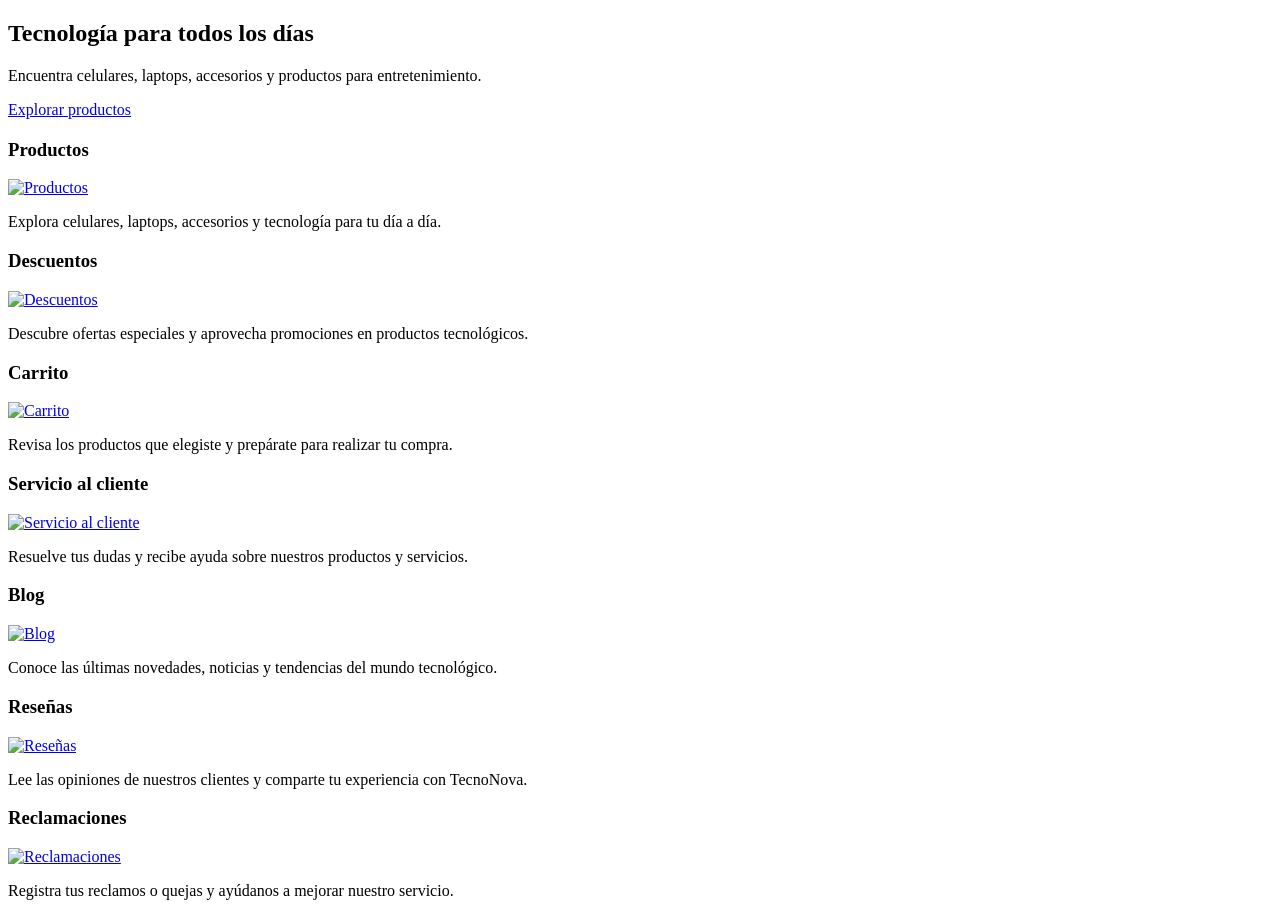
==== index.html @ abda726d "Actualizar proyecto SNARD" ====
<!DOCTYPE html>
<html lang="es-PE">

<head>
    <meta charset="UTF-8">
    <meta name="viewport" content="width=device-width, initial-scale=1.0">
    <meta name="description" content="Encuentra celulares, laptops, accesorios y productos tecnológicos en TecnoNova.">
    <link href="https://cdn.jsdelivr.net/npm/bootstrap@6.0.0-alpha.1/dist/css/bootstrap.min.css" rel="stylesheet">
    <link rel="stylesheet" href="https://cdn.jsdelivr.net/npm/bootstrap-icons@1.13.2/font/bootstrap-icons.min.css">
    <link rel="stylesheet" href="css/styles.css">
    <title>PRINCIPAL</title>
</head>

<body>
    <div id="header"></div>
    <div id="navbar"></div>

    <main>
        <section class="container-fluid grht-hero text-white">
            <div class="container">
                <h1 class="display-4 fw-bold">
                    Tecnología para todos los días
                </h1>

                <p class="fs-5">
                    Encuentra celulares, laptops, accesorios y productos para entretenimiento.
                </p>

                <a href="products.html" class="btn btn-primary">
                    Explorar productos
                </a>
            </div>
        </section>
        <section class="container-fluid">
            <div class="row">
                <div class="col-12">
                    <h2 class="grht-subtitles"></h2>
                    <p class="grht-text"></p>
                </div>
            </div>
        </section>
        <section class="container-fluid">
            <div class="row">
                <div>
                    <h2 class="grht-subtitles"></h2>
                    <p class="grht-text"></p>
                </div>
                <div class="col-12 col-sm-6 col-lg-4">
                    <article class="grht-imageclick">
                        <h3>Productos</h3>
                        <a href="products.html"><img class="img-fluid" src="visual\navegation\products.jpg"
                                alt="Productos"></a>
                        <p>Explora celulares, laptops, accesorios y tecnología para tu día a día.</p>


                    </article>
                </div>
                <div class="col-12 col-sm-6 col-lg-4">
                    <article class="grht-imageclick">
                        <h3>Descuentos</h3>
                        <a href="discounts.html"><img class="img-fluid" src="visual\navegation\discounts.jpg"
                                alt="Descuentos"></a>
                        <p>Descubre ofertas especiales y aprovecha promociones en productos tecnológicos.</p>


                    </article>
                </div>
                <div class="col-12 col-sm-6 col-lg-4">
                    <article class="grht-imageclick">
                        <h3>Carrito</h3>
                        <a href="shopping.html"><img class="img-fluid" src="visual\navegation\shopping.jpg"
                                alt="Carrito"></a>
                        <p>Revisa los productos que elegiste y prepárate para realizar tu compra.</p>


                    </article>
                </div>
                <div class="col-12 col-sm-6 col-lg-4">
                    <article class="grht-imageclick">
                        <h3>Servicio al cliente</h3>
                        <a href="services.html"><img class="img-fluid" src="visual\navegation\services.jpg"
                                alt="Servicio al cliente"></a>
                        <p>Resuelve tus dudas y recibe ayuda sobre nuestros productos y servicios.</p>


                    </article>
                </div>
                <div class="col-12 col-sm-6 col-lg-4">
                    <article class="grht-imageclick">
                        <h3>Blog</h3>
                        <a href="blog.html"><img class="img-fluid" src="visual\navegation\blog.jpg" alt="Blog"></a>
                        <p>Conoce las últimas novedades, noticias y tendencias del mundo tecnológico.</p>


                    </article>
                </div>
                <div class="col-12 col-sm-6 col-lg-4">
                    <article class="grht-imageclick">
                        <h3>Reseñas</h3>
                        <a href="review.html"><img class="img-fluid" src="visual\navegation\review.jpg"
                                alt="Reseñas"></a>
                        <p>Lee las opiniones de nuestros clientes y comparte tu experiencia con TecnoNova.</p>


                    </article>
                </div>
                <div class="col-12 col-sm-6 col-lg-4">
                    <article class="grht-imageclick">
                        <h3>Reclamaciones</h3>
                        <a href="complaints.html"><img class="img-fluid" src="visual\navegation\complaints.jpg"
                                alt="Reclamaciones"></a>
                        <p>Registra tus reclamos o quejas y ayúdanos a mejorar nuestro servicio.</p>


                    </article>
                </div>
            </div>
        </section>

    </main>
    <div id="footer"></div>

    <script type="module"
        src="https://cdn.jsdelivr.net/npm/bootstrap@6.0.0-alpha.1/dist/js/bootstrap.bundle.min.js"></script>
    <script src="js/components.js"></script>
</body>

</html>
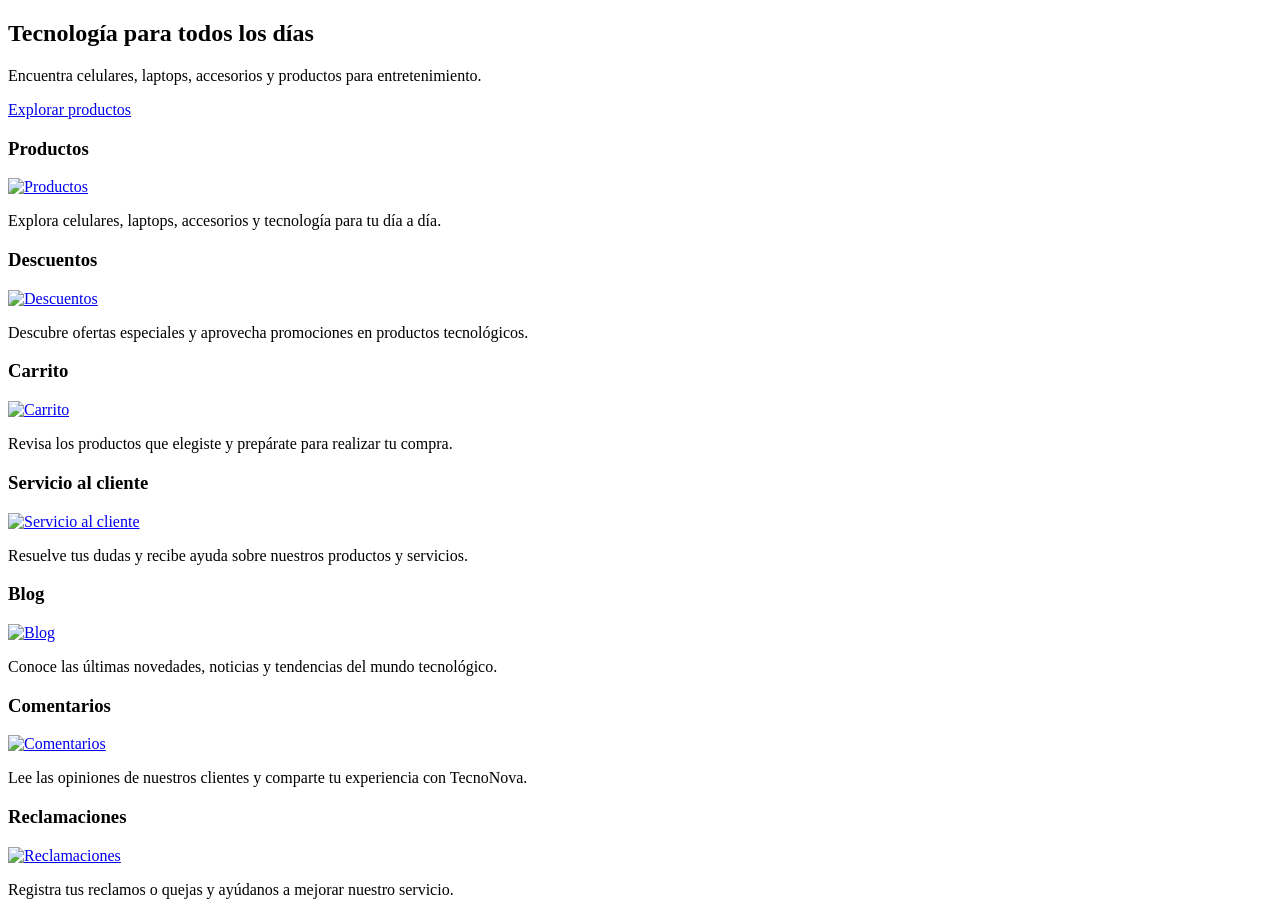
==== commit cfdce304: "Actualización del proyecto" ====
--- a/index.html
+++ b/index.html
@@ -16,36 +16,24 @@
     <div id="navbar"></div>
 
     <main>
-        <section class="container-fluid grht-hero text-white">
-            <div class="container">
-                <h1 class="display-4 fw-bold">
+        <section class="container-fluid">
+            <div class="grht-presentation">
+                <h1>
                     Tecnología para todos los días
                 </h1>
 
-                <p class="fs-5">
+                <p>
                     Encuentra celulares, laptops, accesorios y productos para entretenimiento.
                 </p>
 
-                <a href="products.html" class="btn btn-primary">
+                <a href="products.html">
                     Explorar productos
                 </a>
             </div>
         </section>
         <section class="container-fluid">
             <div class="row">
-                <div class="col-12">
-                    <h2 class="grht-subtitles"></h2>
-                    <p class="grht-text"></p>
-                </div>
-            </div>
-        </section>
-        <section class="container-fluid">
-            <div class="row">
-                <div>
-                    <h2 class="grht-subtitles"></h2>
-                    <p class="grht-text"></p>
-                </div>
-                <div class="col-12 col-sm-6 col-lg-4">
+                <div class="col-3">
                     <article class="grht-imageclick">
                         <h3>Productos</h3>
                         <a href="products.html"><img class="img-fluid" src="visual\navegation\products.jpg"
@@ -55,7 +43,7 @@
 
                     </article>
                 </div>
-                <div class="col-12 col-sm-6 col-lg-4">
+                <div class="col-3">
                     <article class="grht-imageclick">
                         <h3>Descuentos</h3>
                         <a href="discounts.html"><img class="img-fluid" src="visual\navegation\discounts.jpg"
@@ -65,7 +53,7 @@
 
                     </article>
                 </div>
-                <div class="col-12 col-sm-6 col-lg-4">
+                <div class="col-3">
                     <article class="grht-imageclick">
                         <h3>Carrito</h3>
                         <a href="shopping.html"><img class="img-fluid" src="visual\navegation\shopping.jpg"
@@ -75,7 +63,7 @@
 
                     </article>
                 </div>
-                <div class="col-12 col-sm-6 col-lg-4">
+                <div class="col-3">
                     <article class="grht-imageclick">
                         <h3>Servicio al cliente</h3>
                         <a href="services.html"><img class="img-fluid" src="visual\navegation\services.jpg"
@@ -85,7 +73,7 @@
 
                     </article>
                 </div>
-                <div class="col-12 col-sm-6 col-lg-4">
+                <div class="col-3">
                     <article class="grht-imageclick">
                         <h3>Blog</h3>
                         <a href="blog.html"><img class="img-fluid" src="visual\navegation\blog.jpg" alt="Blog"></a>
@@ -94,23 +82,22 @@
 
                     </article>
                 </div>
-                <div class="col-12 col-sm-6 col-lg-4">
+                <div class="col-3">
                     <article class="grht-imageclick">
-                        <h3>Reseñas</h3>
-                        <a href="review.html"><img class="img-fluid" src="visual\navegation\review.jpg"
-                                alt="Reseñas"></a>
+                        <h3>Comentarios</h3>
+                        <a href="comments.html"><img class="img-fluid" src="visual\navegation\review.jpg"
+                                alt="Comentarios"></a>
                         <p>Lee las opiniones de nuestros clientes y comparte tu experiencia con TecnoNova.</p>
 
 
                     </article>
                 </div>
-                <div class="col-12 col-sm-6 col-lg-4">
+                <div class="col-3">
                     <article class="grht-imageclick">
                         <h3>Reclamaciones</h3>
                         <a href="complaints.html"><img class="img-fluid" src="visual\navegation\complaints.jpg"
                                 alt="Reclamaciones"></a>
                         <p>Registra tus reclamos o quejas y ayúdanos a mejorar nuestro servicio.</p>
-
 
                     </article>
                 </div>
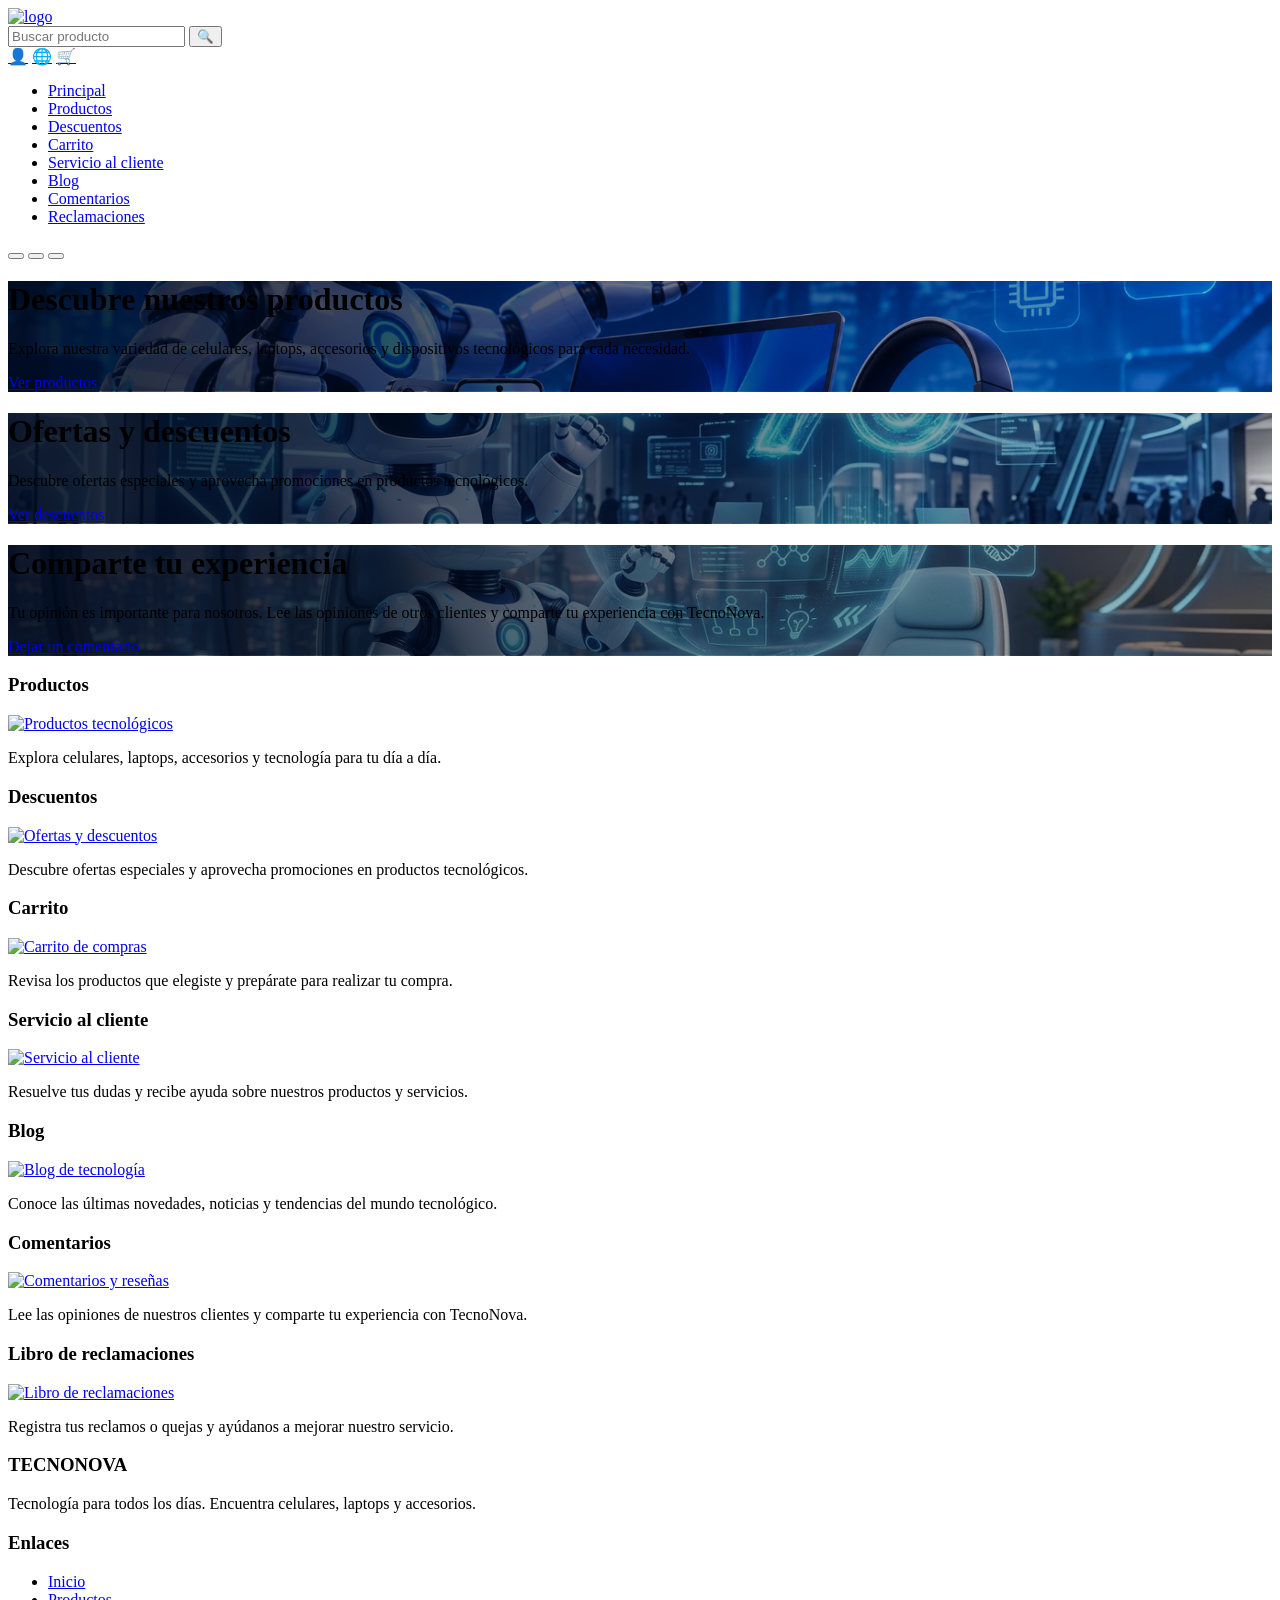
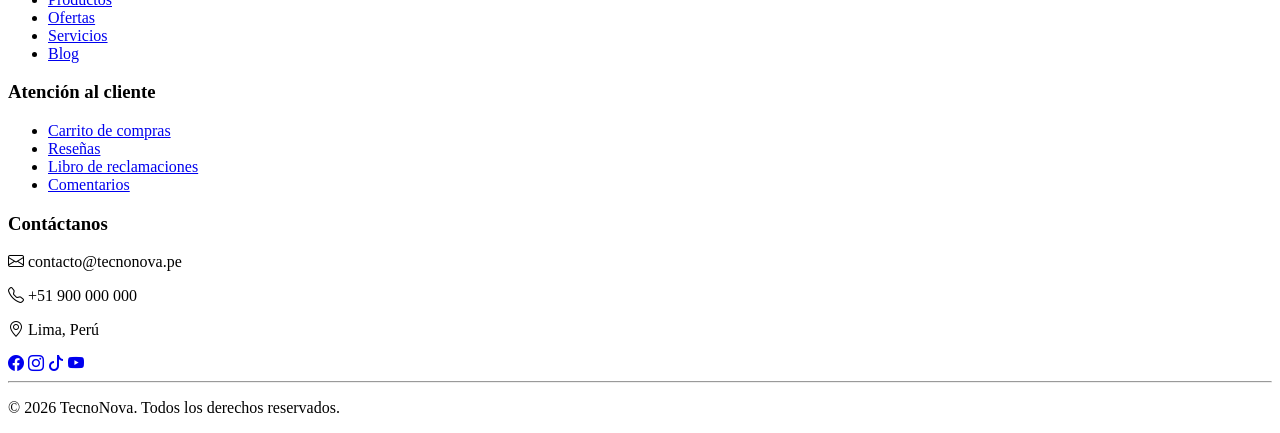
==== commit b0ea60e7: "Actualización del proyecto" ====
--- a/index.html
+++ b/index.html
@@ -4,112 +4,187 @@
 <head>
     <meta charset="UTF-8">
     <meta name="viewport" content="width=device-width, initial-scale=1.0">
-    <meta name="description" content="Encuentra celulares, laptops, accesorios y productos tecnológicos en TecnoNova.">
-    <link href="https://cdn.jsdelivr.net/npm/bootstrap@6.0.0-alpha.1/dist/css/bootstrap.min.css" rel="stylesheet">
+    <title>TecnoNova</title>
+
+    <link rel="stylesheet" href="https://cdn.jsdelivr.net/npm/bootstrap@6.0.0-alpha.1/dist/css/bootstrap.min.css">
     <link rel="stylesheet" href="https://cdn.jsdelivr.net/npm/bootstrap-icons@1.13.2/font/bootstrap-icons.min.css">
     <link rel="stylesheet" href="css/styles.css">
-    <title>PRINCIPAL</title>
 </head>
 
 <body>
+
     <div id="header"></div>
     <div id="navbar"></div>
 
     <main>
-        <section class="container-fluid">
-            <div class="grht-presentation">
-                <h1>
-                    Tecnología para todos los días
-                </h1>
 
-                <p>
-                    Encuentra celulares, laptops, accesorios y productos para entretenimiento.
-                </p>
+        <div id="grhtCarousel" class="carousel slide" data-bs-ride="carousel" data-bs-interval="5000">
 
-                <a href="products.html">
-                    Explorar productos
-                </a>
+            <div class="carousel-indicators">
+                <button type="button" data-bs-target="#grhtCarousel" data-bs-slide-to="0" class="active"
+                    aria-current="true" aria-label="Productos"></button>
+                <button type="button" data-bs-target="#grhtCarousel" data-bs-slide-to="1"
+                    aria-label="Descuentos"></button>
+                <button type="button" data-bs-target="#grhtCarousel" data-bs-slide-to="2"
+                    aria-label="Comentarios"></button>
             </div>
-        </section>
-        <section class="container-fluid">
-            <div class="row">
-                <div class="col-3">
+
+            <div class="carousel-inner">
+
+                <div class="carousel-item active">
+                    <div class="vh-100 d-flex align-items-center bg-dark"
+                        style="background-image: linear-gradient(90deg, rgba(0, 10, 30, 0.9), rgba(0, 10, 30, 0.2)), url('visual/products.jpg'); background-size: cover; background-position: center;">
+
+                        <div class="container-fluid text-white">
+                            <div class="row align-items-center">
+                                <div class="col-12 md:col-7">
+                                    <div class="grht-presentation">
+                                        <h1>Descubre nuestros productos</h1>
+                                        <p class="grht-text">
+                                            Explora nuestra variedad de celulares, laptops, accesorios
+                                            y dispositivos tecnológicos para cada necesidad.
+                                        </p>
+                                        <a href="products.html" class="btn-solid">Ver productos</a>
+                                    </div>
+                                </div>
+                            </div>
+                        </div>
+
+                    </div>
+                </div>
+
+                <div class="carousel-item">
+                    <div class="vh-100 d-flex align-items-center bg-dark"
+                        style="background-image: linear-gradient(90deg, rgba(0, 10, 30, 0.9), rgba(0, 10, 30, 0.2)), url('visual/discounts.jpg'); background-size: cover; background-position: center;">
+
+                        <div class="container-fluid text-white">
+                            <div class="row align-items-center">
+                                <div class="col-12 md:col-7">
+                                    <div class="grht-presentation">
+                                        <h1>Ofertas y descuentos</h1>
+                                        <p class="grht-text">
+                                            Descubre ofertas especiales y aprovecha promociones
+                                            en productos tecnológicos.
+                                        </p>
+                                        <a href="discounts.html" class="btn-solid">Ver descuentos</a>
+                                    </div>
+                                </div>
+                            </div>
+                        </div>
+
+                    </div>
+                </div>
+
+                <div class="carousel-item">
+                    <div class="vh-100 d-flex align-items-center bg-dark"
+                        style="background-image: linear-gradient(90deg, rgba(0, 10, 30, 0.9), rgba(0, 10, 30, 0.2)), url('visual/comments.jpg'); background-size: cover; background-position: center;">
+
+                        <div class="container-fluid text-white">
+                            <div class="row align-items-center">
+                                <div class="col-12 md:col-7">
+                                    <div class="grht-presentation">
+                                        <h1>Comparte tu experiencia</h1>
+                                        <p class="grht-text">
+                                            Tu opinión es importante para nosotros. Lee las opiniones
+                                            de otros clientes y comparte tu experiencia con TecnoNova.
+                                        </p>
+                                        <a href="comments.html" class="btn-solid">Dejar un comentario</a>
+                                    </div>
+                                </div>
+                            </div>
+                        </div>
+
+                    </div>
+                </div>
+
+            </div>
+
+        </div>
+
+        <section class="container-fluid py-5">
+            <div class="row g-4">
+
+                <div class="col-12 sm:col-6 lg:col-3">
                     <article class="grht-imageclick">
                         <h3>Productos</h3>
-                        <a href="products.html"><img class="img-fluid" src="visual\navegation\products.jpg"
-                                alt="Productos"></a>
+                        <a href="products.html">
+                            <img src="visual/navegation/products.jpg" class="img-fluid" alt="Productos tecnológicos">
+                        </a>
                         <p>Explora celulares, laptops, accesorios y tecnología para tu día a día.</p>
-
-
                     </article>
                 </div>
-                <div class="col-3">
+
+                <div class="col-12 sm:col-6 lg:col-3">
                     <article class="grht-imageclick">
                         <h3>Descuentos</h3>
-                        <a href="discounts.html"><img class="img-fluid" src="visual\navegation\discounts.jpg"
-                                alt="Descuentos"></a>
+                        <a href="discounts.html">
+                            <img src="visual/navegation/discounts.jpg" class="img-fluid" alt="Ofertas y descuentos">
+                        </a>
                         <p>Descubre ofertas especiales y aprovecha promociones en productos tecnológicos.</p>
-
-
                     </article>
                 </div>
-                <div class="col-3">
+
+                <div class="col-12 sm:col-6 lg:col-3">
                     <article class="grht-imageclick">
                         <h3>Carrito</h3>
-                        <a href="shopping.html"><img class="img-fluid" src="visual\navegation\shopping.jpg"
-                                alt="Carrito"></a>
+                        <a href="shopping.html">
+                            <img src="visual/navegation/shopping.jpg" class="img-fluid" alt="Carrito de compras">
+                        </a>
                         <p>Revisa los productos que elegiste y prepárate para realizar tu compra.</p>
-
-
                     </article>
                 </div>
-                <div class="col-3">
+
+                <div class="col-12 sm:col-6 lg:col-3">
                     <article class="grht-imageclick">
                         <h3>Servicio al cliente</h3>
-                        <a href="services.html"><img class="img-fluid" src="visual\navegation\services.jpg"
-                                alt="Servicio al cliente"></a>
+                        <a href="services.html">
+                            <img src="visual/navegation/services.jpg" class="img-fluid" alt="Servicio al cliente">
+                        </a>
                         <p>Resuelve tus dudas y recibe ayuda sobre nuestros productos y servicios.</p>
-
-
                     </article>
                 </div>
-                <div class="col-3">
+
+                <div class="col-12 sm:col-6 lg:col-3">
                     <article class="grht-imageclick">
                         <h3>Blog</h3>
-                        <a href="blog.html"><img class="img-fluid" src="visual\navegation\blog.jpg" alt="Blog"></a>
+                        <a href="blog.html">
+                            <img src="visual/navegation/blog.jpg" class="img-fluid" alt="Blog de tecnología">
+                        </a>
                         <p>Conoce las últimas novedades, noticias y tendencias del mundo tecnológico.</p>
-
-
                     </article>
                 </div>
-                <div class="col-3">
+
+                <div class="col-12 sm:col-6 lg:col-3">
                     <article class="grht-imageclick">
                         <h3>Comentarios</h3>
-                        <a href="comments.html"><img class="img-fluid" src="visual\navegation\review.jpg"
-                                alt="Comentarios"></a>
+                        <a href="comments.html">
+                            <img src="visual/navegation/review.jpg" class="img-fluid" alt="Comentarios y reseñas">
+                        </a>
                         <p>Lee las opiniones de nuestros clientes y comparte tu experiencia con TecnoNova.</p>
-
-
                     </article>
                 </div>
-                <div class="col-3">
+
+                <div class="col-12 sm:col-6 lg:col-3">
                     <article class="grht-imageclick">
-                        <h3>Reclamaciones</h3>
-                        <a href="complaints.html"><img class="img-fluid" src="visual\navegation\complaints.jpg"
-                                alt="Reclamaciones"></a>
+                        <h3>Libro de reclamaciones</h3>
+                        <a href="complaints.html">
+                            <img src="visual/navegation/complaints.jpg" class="img-fluid" alt="Libro de reclamaciones">
+                        </a>
                         <p>Registra tus reclamos o quejas y ayúdanos a mejorar nuestro servicio.</p>
-
                     </article>
                 </div>
+
             </div>
         </section>
 
     </main>
+
     <div id="footer"></div>
 
     <script type="module"
         src="https://cdn.jsdelivr.net/npm/bootstrap@6.0.0-alpha.1/dist/js/bootstrap.bundle.min.js"></script>
     <script src="js/components.js"></script>
+
 </body>
 
 </html>
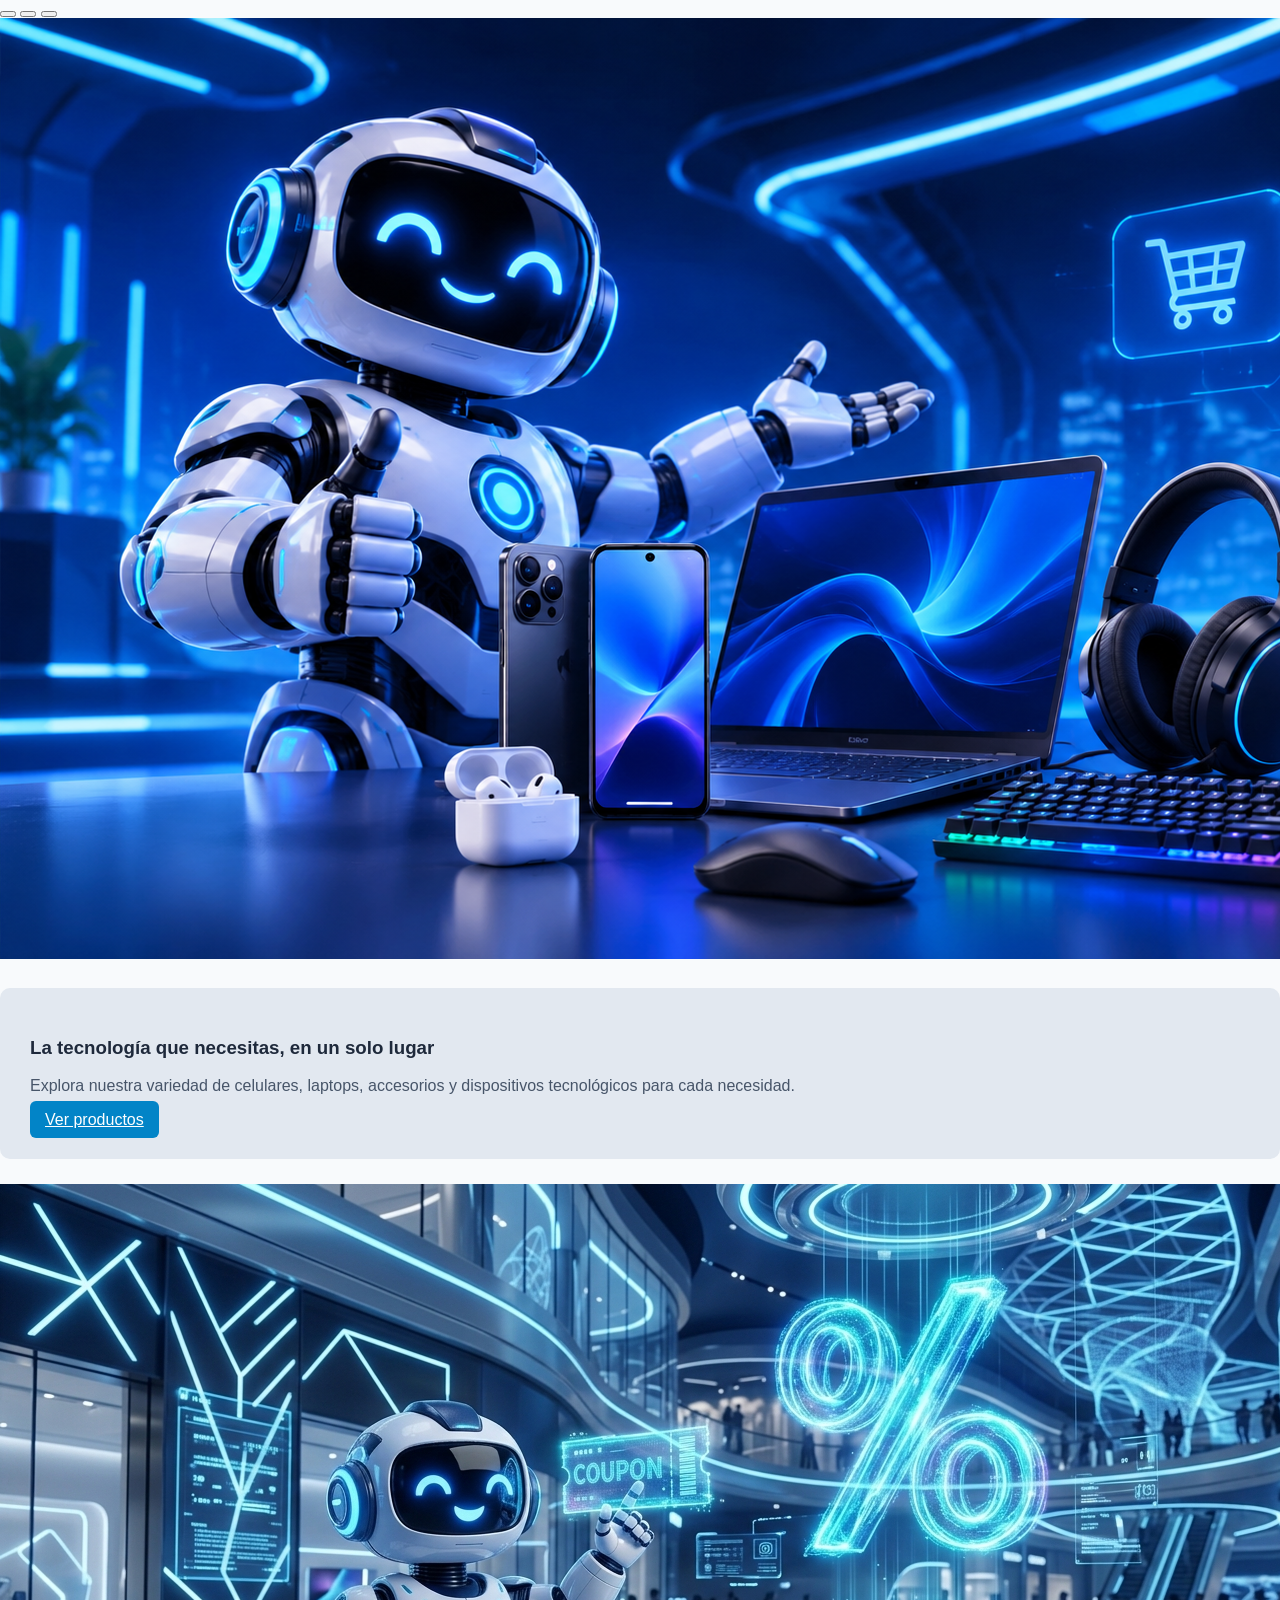
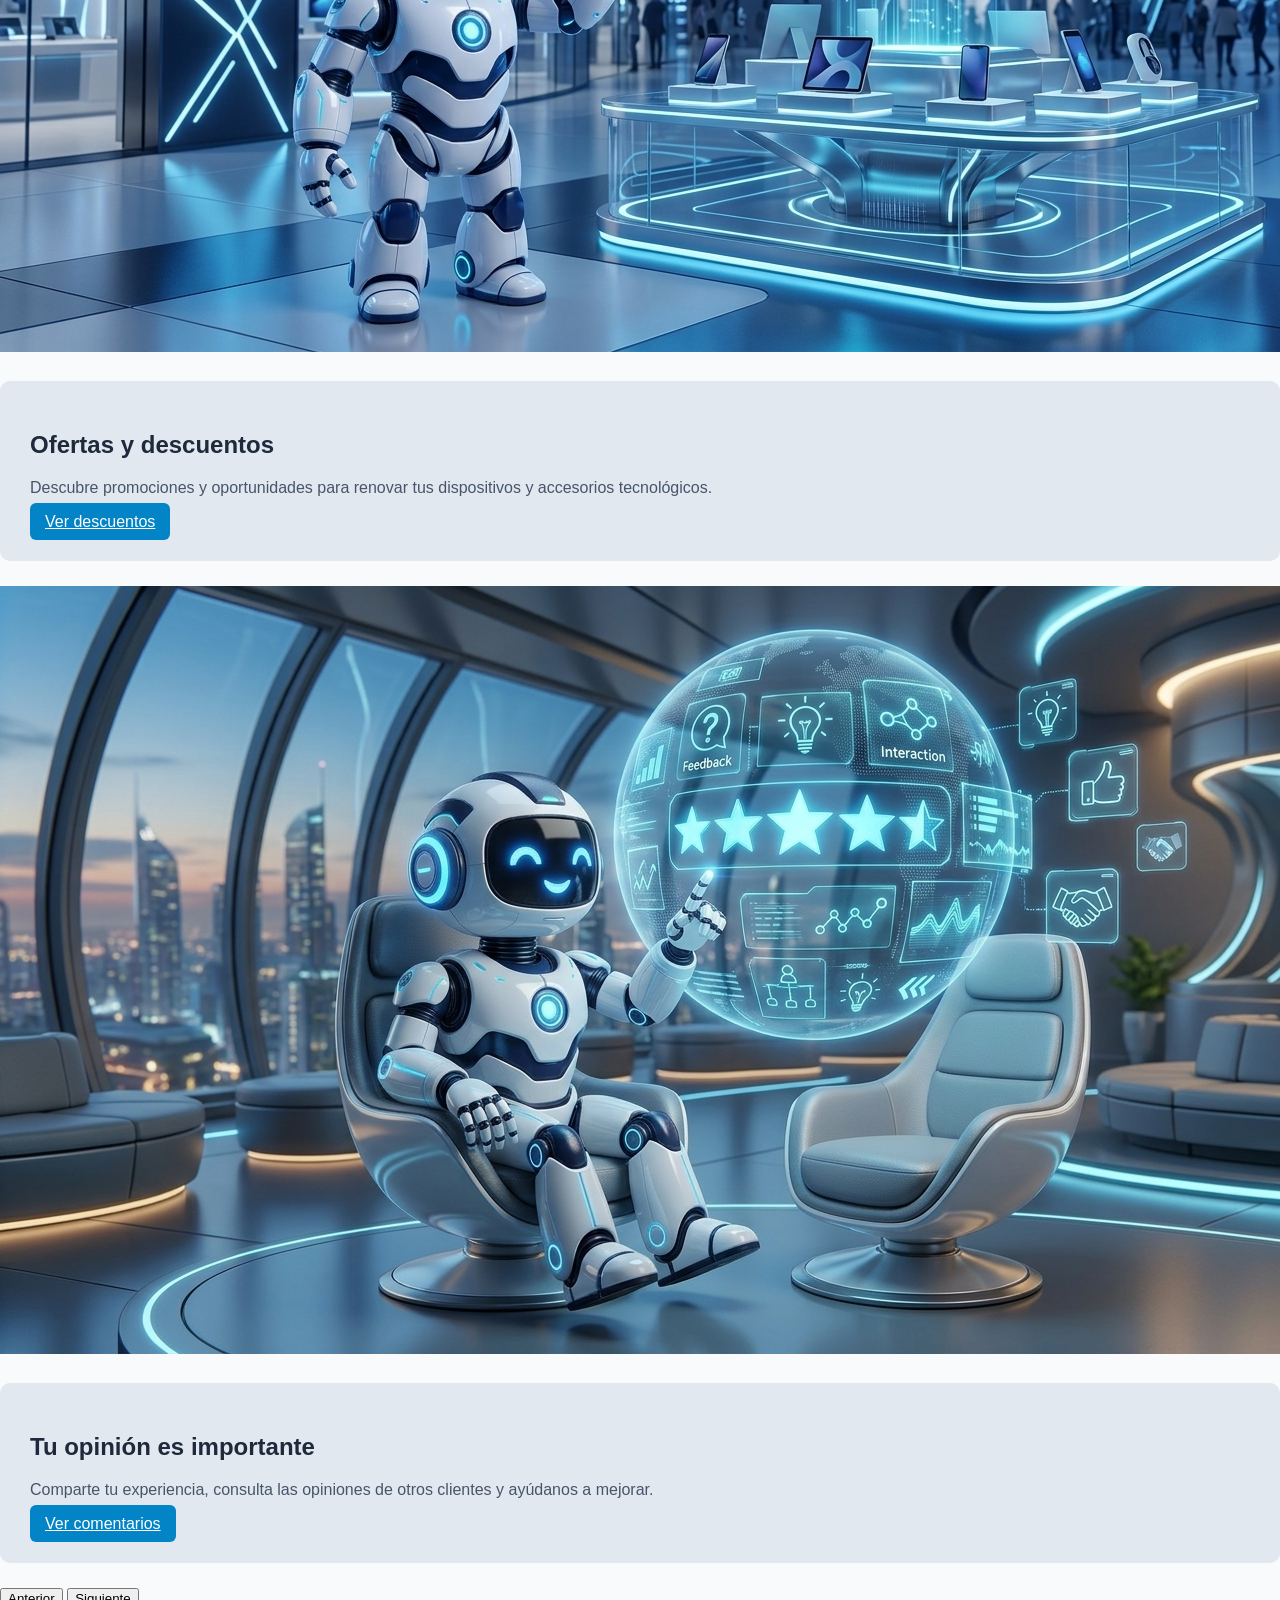
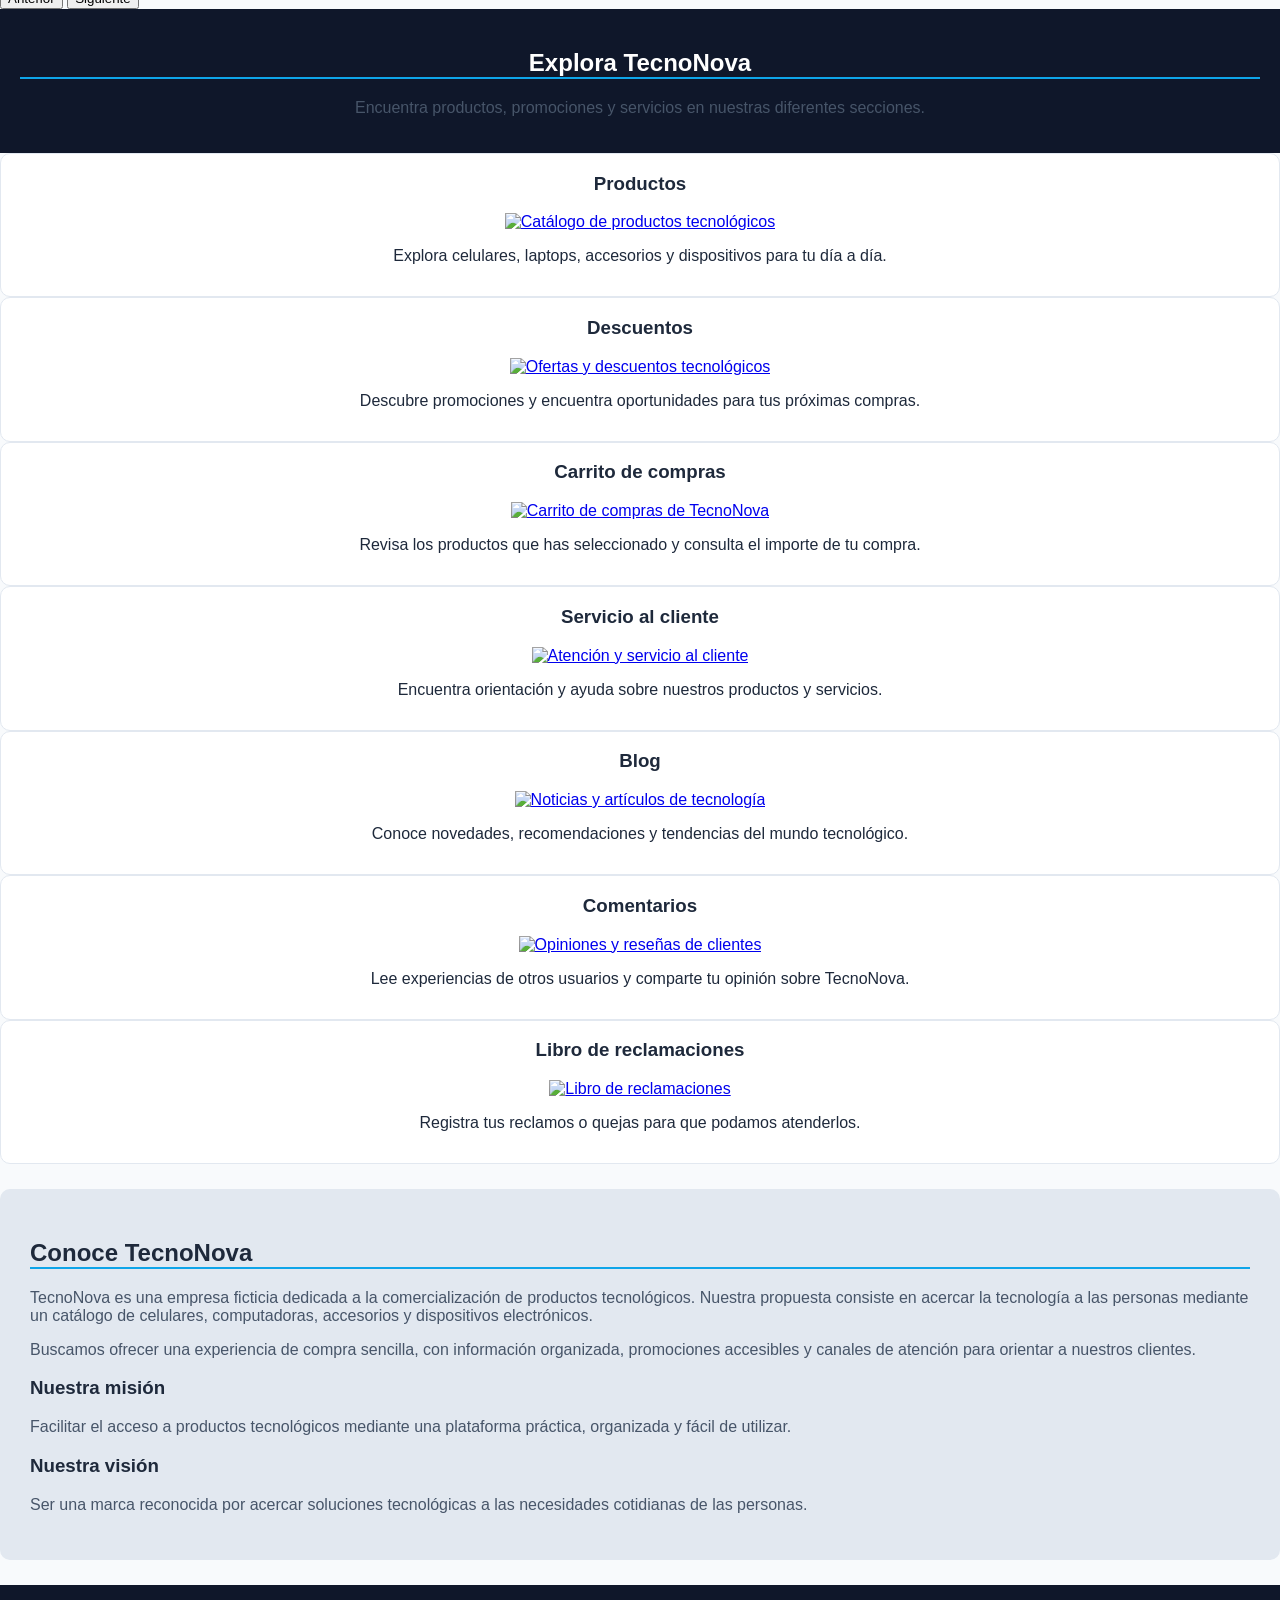
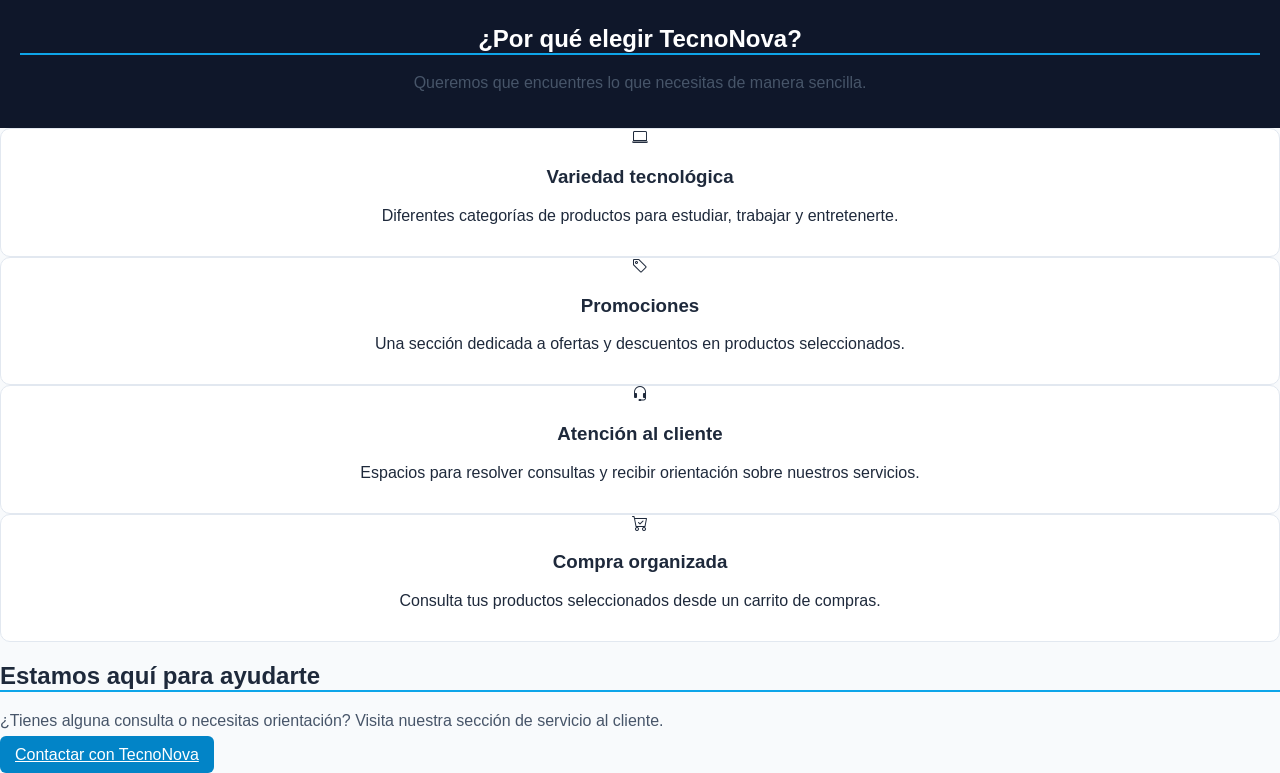
==== commit 6343c01d: "Modificación de archivos" ====
--- a/index.html
+++ b/index.html
@@ -4,7 +4,8 @@
 <head>
     <meta charset="UTF-8">
     <meta name="viewport" content="width=device-width, initial-scale=1.0">
-    <title>TecnoNova</title>
+    <meta name="description" content="TecnoNova: celulares, laptops, accesorios y productos tecnológicos para tu día a día.">
+    <title>TecnoNova | Tecnología para todos los días</title>
 
     <link rel="stylesheet" href="https://cdn.jsdelivr.net/npm/bootstrap@6.0.0-alpha.1/dist/css/bootstrap.min.css">
     <link rel="stylesheet" href="https://cdn.jsdelivr.net/npm/bootstrap-icons@1.13.2/font/bootstrap-icons.min.css">
@@ -18,99 +19,128 @@
 
     <main>
 
-        <div id="grhtCarousel" class="carousel slide" data-bs-ride="carousel" data-bs-interval="5000">
-
-            <div class="carousel-indicators">
-                <button type="button" data-bs-target="#grhtCarousel" data-bs-slide-to="0" class="active"
-                    aria-current="true" aria-label="Productos"></button>
-                <button type="button" data-bs-target="#grhtCarousel" data-bs-slide-to="1"
-                    aria-label="Descuentos"></button>
-                <button type="button" data-bs-target="#grhtCarousel" data-bs-slide-to="2"
-                    aria-label="Comentarios"></button>
-            </div>
-
-            <div class="carousel-inner">
-
-                <div class="carousel-item active">
-                    <div class="vh-100 d-flex align-items-center bg-dark"
-                        style="background-image: linear-gradient(90deg, rgba(0, 10, 30, 0.9), rgba(0, 10, 30, 0.2)), url('visual/products.jpg'); background-size: cover; background-position: center;">
-
-                        <div class="container-fluid text-white">
-                            <div class="row align-items-center">
-                                <div class="col-12 md:col-7">
-                                    <div class="grht-presentation">
-                                        <h1>Descubre nuestros productos</h1>
-                                        <p class="grht-text">
-                                            Explora nuestra variedad de celulares, laptops, accesorios
-                                            y dispositivos tecnológicos para cada necesidad.
-                                        </p>
-                                        <a href="products.html" class="btn-solid">Ver productos</a>
+        <section aria-label="Presentación principal de TecnoNova">
+
+            <div id="grhtCarousel" class="carousel slide" data-bs-ride="carousel" data-bs-interval="5000">
+
+                <div class="carousel-indicators">
+                    <button type="button" data-bs-target="#grhtCarousel" data-bs-slide-to="0" class="active" aria-current="true" aria-label="Productos"></button>
+                    <button type="button" data-bs-target="#grhtCarousel" data-bs-slide-to="1" aria-label="Descuentos"></button>
+                    <button type="button" data-bs-target="#grhtCarousel" data-bs-slide-to="2" aria-label="Comentarios"></button>
+                </div>
+
+                <div class="carousel-inner">
+
+                    <article class="carousel-item active">
+
+                        <div class="vh-100 d-flex align-items-center bg-dark">
+                            <img src="visual/products.jpg" class="img-fluid" alt="Variedad de productos tecnológicos">
+                        </div>
+
+                        <div class="carousel-caption">
+                            <div class="container-fluid text-white">
+                                <div class="row align-items-center">
+                                    <div class="col-12 md:col-7">
+                                        <div class="grht-presentation">
+                                            <h1>La tecnología que necesitas, en un solo lugar</h1>
+                                            <p class="grht-text">
+                                                Explora nuestra variedad de celulares, laptops, accesorios y dispositivos tecnológicos para cada necesidad.
+                                            </p>
+                                            <a href="products.html" class="btn-solid">Ver productos</a>
+                                        </div>
                                     </div>
                                 </div>
                             </div>
                         </div>
 
-                    </div>
-                </div>
-
-                <div class="carousel-item">
-                    <div class="vh-100 d-flex align-items-center bg-dark"
-                        style="background-image: linear-gradient(90deg, rgba(0, 10, 30, 0.9), rgba(0, 10, 30, 0.2)), url('visual/discounts.jpg'); background-size: cover; background-position: center;">
-
-                        <div class="container-fluid text-white">
-                            <div class="row align-items-center">
-                                <div class="col-12 md:col-7">
-                                    <div class="grht-presentation">
-                                        <h1>Ofertas y descuentos</h1>
-                                        <p class="grht-text">
-                                            Descubre ofertas especiales y aprovecha promociones
-                                            en productos tecnológicos.
-                                        </p>
-                                        <a href="discounts.html" class="btn-solid">Ver descuentos</a>
+                    </article>
+
+                    <article class="carousel-item">
+
+                        <div class="vh-100 d-flex align-items-center bg-dark">
+                            <img src="visual/discounts.jpg" class="img-fluid" alt="Productos tecnológicos en promoción">
+                        </div>
+
+                        <div class="carousel-caption">
+                            <div class="container-fluid text-white">
+                                <div class="row align-items-center">
+                                    <div class="col-12 md:col-7">
+                                        <div class="grht-presentation">
+                                            <h2>Ofertas y descuentos</h2>
+                                            <p class="grht-text">
+                                                Descubre promociones y oportunidades para renovar tus dispositivos y accesorios tecnológicos.
+                                            </p>
+                                            <a href="discounts.html" class="btn-solid">Ver descuentos</a>
+                                        </div>
                                     </div>
                                 </div>
                             </div>
                         </div>
 
-                    </div>
-                </div>
-
-                <div class="carousel-item">
-                    <div class="vh-100 d-flex align-items-center bg-dark"
-                        style="background-image: linear-gradient(90deg, rgba(0, 10, 30, 0.9), rgba(0, 10, 30, 0.2)), url('visual/comments.jpg'); background-size: cover; background-position: center;">
-
-                        <div class="container-fluid text-white">
-                            <div class="row align-items-center">
-                                <div class="col-12 md:col-7">
-                                    <div class="grht-presentation">
-                                        <h1>Comparte tu experiencia</h1>
-                                        <p class="grht-text">
-                                            Tu opinión es importante para nosotros. Lee las opiniones
-                                            de otros clientes y comparte tu experiencia con TecnoNova.
-                                        </p>
-                                        <a href="comments.html" class="btn-solid">Dejar un comentario</a>
+                    </article>
+
+                    <article class="carousel-item">
+
+                        <div class="vh-100 d-flex align-items-center bg-dark">
+                            <img src="visual/comments.jpg" class="img-fluid" alt="Opiniones de clientes de TecnoNova">
+                        </div>
+
+                        <div class="carousel-caption">
+                            <div class="container-fluid text-white">
+                                <div class="row align-items-center">
+                                    <div class="col-12 md:col-7">
+                                        <div class="grht-presentation">
+                                            <h2>Tu opinión es importante</h2>
+                                            <p class="grht-text">
+                                                Comparte tu experiencia, consulta las opiniones de otros clientes y ayúdanos a mejorar.
+                                            </p>
+                                            <a href="comments.html" class="btn-solid">Ver comentarios</a>
+                                        </div>
                                     </div>
                                 </div>
                             </div>
                         </div>
 
-                    </div>
-                </div>
+                    </article>
+
+                </div>
+
+                <button class="carousel-control-prev" type="button" data-bs-target="#grhtCarousel" data-bs-slide="prev">
+                    <span class="carousel-control-prev-icon" aria-hidden="true"></span>
+                    <span class="visually-hidden">Anterior</span>
+                </button>
+
+                <button class="carousel-control-next" type="button" data-bs-target="#grhtCarousel" data-bs-slide="next">
+                    <span class="carousel-control-next-icon" aria-hidden="true"></span>
+                    <span class="visually-hidden">Siguiente</span>
+                </button>
 
             </div>
 
-        </div>
-
-        <section class="container-fluid py-5">
+        </section>
+
+        <section class="container-fluid py-5" aria-labelledby="grht-sections-title">
+
+            <header>
+                <h2 id="grht-sections-title" class="grht-subtitles text-center">
+                    Explora TecnoNova
+                </h2>
+                <p class="grht-text text-center">
+                    Encuentra productos, promociones y servicios en nuestras diferentes secciones.
+                </p>
+            </header>
+
             <div class="row g-4">
 
                 <div class="col-12 sm:col-6 lg:col-3">
                     <article class="grht-imageclick">
                         <h3>Productos</h3>
                         <a href="products.html">
-                            <img src="visual/navegation/products.jpg" class="img-fluid" alt="Productos tecnológicos">
-                        </a>
-                        <p>Explora celulares, laptops, accesorios y tecnología para tu día a día.</p>
+                            <img src="visual/navegation/products.jpg" class="img-fluid" alt="Catálogo de productos tecnológicos">
+                        </a>
+                        <p>
+                            Explora celulares, laptops, accesorios y dispositivos para tu día a día.
+                        </p>
                     </article>
                 </div>
 
@@ -118,19 +148,23 @@
                     <article class="grht-imageclick">
                         <h3>Descuentos</h3>
                         <a href="discounts.html">
-                            <img src="visual/navegation/discounts.jpg" class="img-fluid" alt="Ofertas y descuentos">
-                        </a>
-                        <p>Descubre ofertas especiales y aprovecha promociones en productos tecnológicos.</p>
-                    </article>
-                </div>
-
-                <div class="col-12 sm:col-6 lg:col-3">
-                    <article class="grht-imageclick">
-                        <h3>Carrito</h3>
+                            <img src="visual/navegation/discounts.jpg" class="img-fluid" alt="Ofertas y descuentos tecnológicos">
+                        </a>
+                        <p>
+                            Descubre promociones y encuentra oportunidades para tus próximas compras.
+                        </p>
+                    </article>
+                </div>
+
+                <div class="col-12 sm:col-6 lg:col-3">
+                    <article class="grht-imageclick">
+                        <h3>Carrito de compras</h3>
                         <a href="shopping.html">
-                            <img src="visual/navegation/shopping.jpg" class="img-fluid" alt="Carrito de compras">
-                        </a>
-                        <p>Revisa los productos que elegiste y prepárate para realizar tu compra.</p>
+                            <img src="visual/navegation/shopping.jpg" class="img-fluid" alt="Carrito de compras de TecnoNova">
+                        </a>
+                        <p>
+                            Revisa los productos que has seleccionado y consulta el importe de tu compra.
+                        </p>
                     </article>
                 </div>
 
@@ -138,9 +172,11 @@
                     <article class="grht-imageclick">
                         <h3>Servicio al cliente</h3>
                         <a href="services.html">
-                            <img src="visual/navegation/services.jpg" class="img-fluid" alt="Servicio al cliente">
-                        </a>
-                        <p>Resuelve tus dudas y recibe ayuda sobre nuestros productos y servicios.</p>
+                            <img src="visual/navegation/services.jpg" class="img-fluid" alt="Atención y servicio al cliente">
+                        </a>
+                        <p>
+                            Encuentra orientación y ayuda sobre nuestros productos y servicios.
+                        </p>
                     </article>
                 </div>
 
@@ -148,9 +184,11 @@
                     <article class="grht-imageclick">
                         <h3>Blog</h3>
                         <a href="blog.html">
-                            <img src="visual/navegation/blog.jpg" class="img-fluid" alt="Blog de tecnología">
-                        </a>
-                        <p>Conoce las últimas novedades, noticias y tendencias del mundo tecnológico.</p>
+                            <img src="visual/navegation/blog.jpg" class="img-fluid" alt="Noticias y artículos de tecnología">
+                        </a>
+                        <p>
+                            Conoce novedades, recomendaciones y tendencias del mundo tecnológico.
+                        </p>
                     </article>
                 </div>
 
@@ -158,9 +196,11 @@
                     <article class="grht-imageclick">
                         <h3>Comentarios</h3>
                         <a href="comments.html">
-                            <img src="visual/navegation/review.jpg" class="img-fluid" alt="Comentarios y reseñas">
-                        </a>
-                        <p>Lee las opiniones de nuestros clientes y comparte tu experiencia con TecnoNova.</p>
+                            <img src="visual/navegation/review.jpg" class="img-fluid" alt="Opiniones y reseñas de clientes">
+                        </a>
+                        <p>
+                            Lee experiencias de otros usuarios y comparte tu opinión sobre TecnoNova.
+                        </p>
                     </article>
                 </div>
 
@@ -170,19 +210,126 @@
                         <a href="complaints.html">
                             <img src="visual/navegation/complaints.jpg" class="img-fluid" alt="Libro de reclamaciones">
                         </a>
-                        <p>Registra tus reclamos o quejas y ayúdanos a mejorar nuestro servicio.</p>
+                        <p>
+                            Registra tus reclamos o quejas para que podamos atenderlos.
+                        </p>
                     </article>
                 </div>
 
             </div>
+
+        </section>
+
+        <section class="container py-5" aria-labelledby="grht-about-title">
+
+            <div class="grht-presentation">
+
+                <h2 id="grht-about-title" class="grht-subtitles">
+                    Conoce TecnoNova
+                </h2>
+
+                <p class="grht-text">
+                    TecnoNova es una empresa ficticia dedicada a la comercialización de productos tecnológicos. Nuestra propuesta consiste en acercar la tecnología a las personas mediante un catálogo de celulares, computadoras, accesorios y dispositivos electrónicos.
+                </p>
+
+                <p class="grht-text">
+                    Buscamos ofrecer una experiencia de compra sencilla, con información organizada, promociones accesibles y canales de atención para orientar a nuestros clientes.
+                </p>
+
+                <h3>Nuestra misión</h3>
+
+                <p class="grht-text">
+                    Facilitar el acceso a productos tecnológicos mediante una plataforma práctica, organizada y fácil de utilizar.
+                </p>
+
+                <h3>Nuestra visión</h3>
+
+                <p class="grht-text">
+                    Ser una marca reconocida por acercar soluciones tecnológicas a las necesidades cotidianas de las personas.
+                </p>
+
+            </div>
+
+        </section>
+
+        <section class="container-fluid py-5" aria-labelledby="grht-reasons-title">
+
+            <header>
+                <h2 id="grht-reasons-title" class="grht-subtitles text-center">
+                    ¿Por qué elegir TecnoNova?
+                </h2>
+                <p class="grht-text text-center">
+                    Queremos que encuentres lo que necesitas de manera sencilla.
+                </p>
+            </header>
+
+            <div class="row g-4">
+
+                <div class="col-12 sm:col-6 lg:col-3">
+                    <article class="grht-imageclick">
+                        <i class="bi bi-laptop fs-1" aria-hidden="true"></i>
+                        <h3>Variedad tecnológica</h3>
+                        <p>
+                            Diferentes categorías de productos para estudiar, trabajar y entretenerte.
+                        </p>
+                    </article>
+                </div>
+
+                <div class="col-12 sm:col-6 lg:col-3">
+                    <article class="grht-imageclick">
+                        <i class="bi bi-tag fs-1" aria-hidden="true"></i>
+                        <h3>Promociones</h3>
+                        <p>
+                            Una sección dedicada a ofertas y descuentos en productos seleccionados.
+                        </p>
+                    </article>
+                </div>
+
+                <div class="col-12 sm:col-6 lg:col-3">
+                    <article class="grht-imageclick">
+                        <i class="bi bi-headset fs-1" aria-hidden="true"></i>
+                        <h3>Atención al cliente</h3>
+                        <p>
+                            Espacios para resolver consultas y recibir orientación sobre nuestros servicios.
+                        </p>
+                    </article>
+                </div>
+
+                <div class="col-12 sm:col-6 lg:col-3">
+                    <article class="grht-imageclick">
+                        <i class="bi bi-cart-check fs-1" aria-hidden="true"></i>
+                        <h3>Compra organizada</h3>
+                        <p>
+                            Consulta tus productos seleccionados desde un carrito de compras.
+                        </p>
+                    </article>
+                </div>
+
+            </div>
+
+        </section>
+
+        <section class="container py-5 text-center" aria-labelledby="grht-contact-title">
+
+            <h2 id="grht-contact-title" class="grht-subtitles">
+                Estamos aquí para ayudarte
+            </h2>
+
+            <p class="grht-text">
+                ¿Tienes alguna consulta o necesitas orientación? Visita nuestra sección de servicio al cliente.
+            </p>
+
+            <a href="services.html" class="btn-solid">
+                Contactar con TecnoNova
+            </a>
+
         </section>
 
     </main>
 
     <div id="footer"></div>
 
-    <script type="module"
-        src="https://cdn.jsdelivr.net/npm/bootstrap@6.0.0-alpha.1/dist/js/bootstrap.bundle.min.js"></script>
+    <script type="module" src="https://cdn.jsdelivr.net/npm/bootstrap@6.0.0-alpha.1/dist/js/bootstrap.bundle.min.js"></script>
     <script src="js/components.js"></script>
 
 </body>
--- a/css/styles.css
+++ b/css/styles.css
@@ -0,0 +1,161 @@
+
+body {
+    margin: 0;
+    font-family: Arial, sans-serif;
+    color: #1e293b;
+    background-color: #f8fafc;
+}
+
+header, footer {
+    padding: 20px;
+    background-color: #0f172a;
+    color: white;
+}
+
+header {
+    text-align: center;
+}
+
+header img {
+    max-height: 65px;
+}
+
+header input {
+    width: 75%;
+    padding: 9px;
+}
+
+header button, .btn-solid {
+    padding: 10px 15px;
+    border: none;
+    border-radius: 6px;
+    background-color: #0284c7;
+    color: white;
+    cursor: pointer;
+}
+
+header .bi {
+    font-size: 35px;
+}
+
+header a, footer a {
+    margin: 8px;
+    color: white;
+    text-decoration: none;
+}
+
+nav {
+    padding: 15px;
+    background-color: #1e293b;
+    text-align: center;
+}
+
+.grht-navegationmenu {
+    margin: 0;
+    padding: 0;
+    list-style: none;
+}
+
+.grht-txtlist {
+    display: inline-block;
+    margin: 10px;
+}
+
+.grht-txtlist a {
+    color: white;
+    text-decoration: none;
+}
+
+.grht-txtlist a:hover,
+header a:hover,
+footer a:hover {
+    color: #38bdf8;
+}
+
+.grht-presentation {
+    padding: 30px;
+    margin: 25px 0;
+    border-radius: 10px;
+    background-color: #e2e8f0;
+}
+
+.grht-text {
+    color: #475569;
+}
+
+.grht-subtitles {
+    border-bottom: 2px solid #0ea5e9;
+}
+
+.grht-card,
+.grht-imageclick,
+article.card {
+    height: 100%;
+    border: 1px solid #e2e8f0;
+    border-radius: 10px;
+    background-color: white;
+}
+
+.grht-card img,
+.grht-imageclick img,
+article.card img {
+    width: 100%;
+    max-height: 230px;
+}
+
+.grht-imageclick {
+    padding-bottom: 15px;
+    text-align: center;
+}
+
+.grht-imageclick h3,
+.grht-imageclick p {
+    padding: 0 15px;
+}
+
+.grht-complaints,
+.grht-complaints-section,
+.grht-categories {
+    margin: 25px 0;
+}
+
+.grht-complaints form {
+    padding: 20px;
+    border: 1px solid #e2e8f0;
+}
+
+.btn-solid:hover {
+    background-color: #0369a1;
+}
+
+.grht-cart-quantity,
+.grht-cart-remove {
+    margin: 5px;
+    padding: 7px 12px;
+    border: none;
+    cursor: pointer;
+}
+
+.grht-cart-quantity {
+    background-color: #e0f2fe;
+}
+
+.grht-cart-remove {
+    background-color: #fee2e2;
+    color: #b91c1c;
+}
+
+footer {
+    margin-top: 40px;
+}
+
+footer h3 {
+    color: #38bdf8;
+}
+
+.grht-hero {
+    min-height: 600px;
+    background-image: url("../visual/Robot futurista presenta tecnología neón.jpg");
+    background-position: center;
+    background-size: cover;
+}
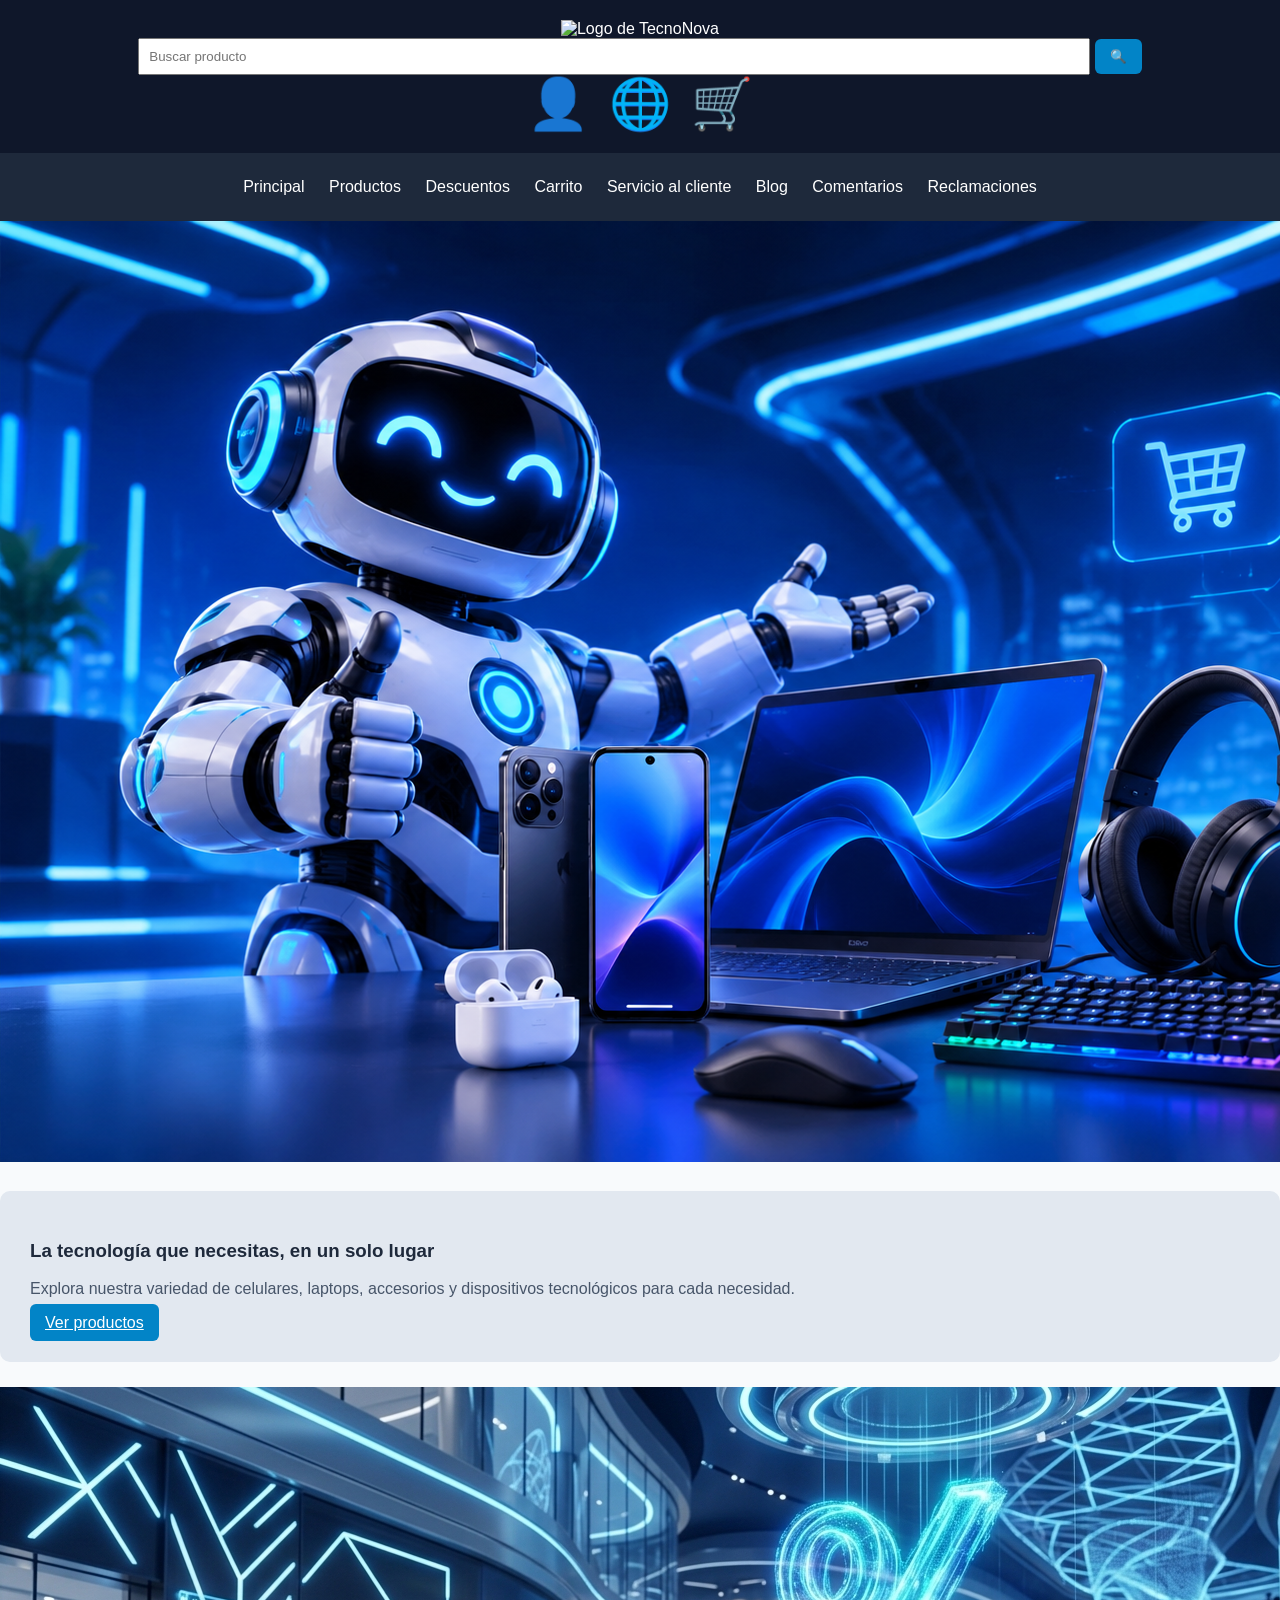
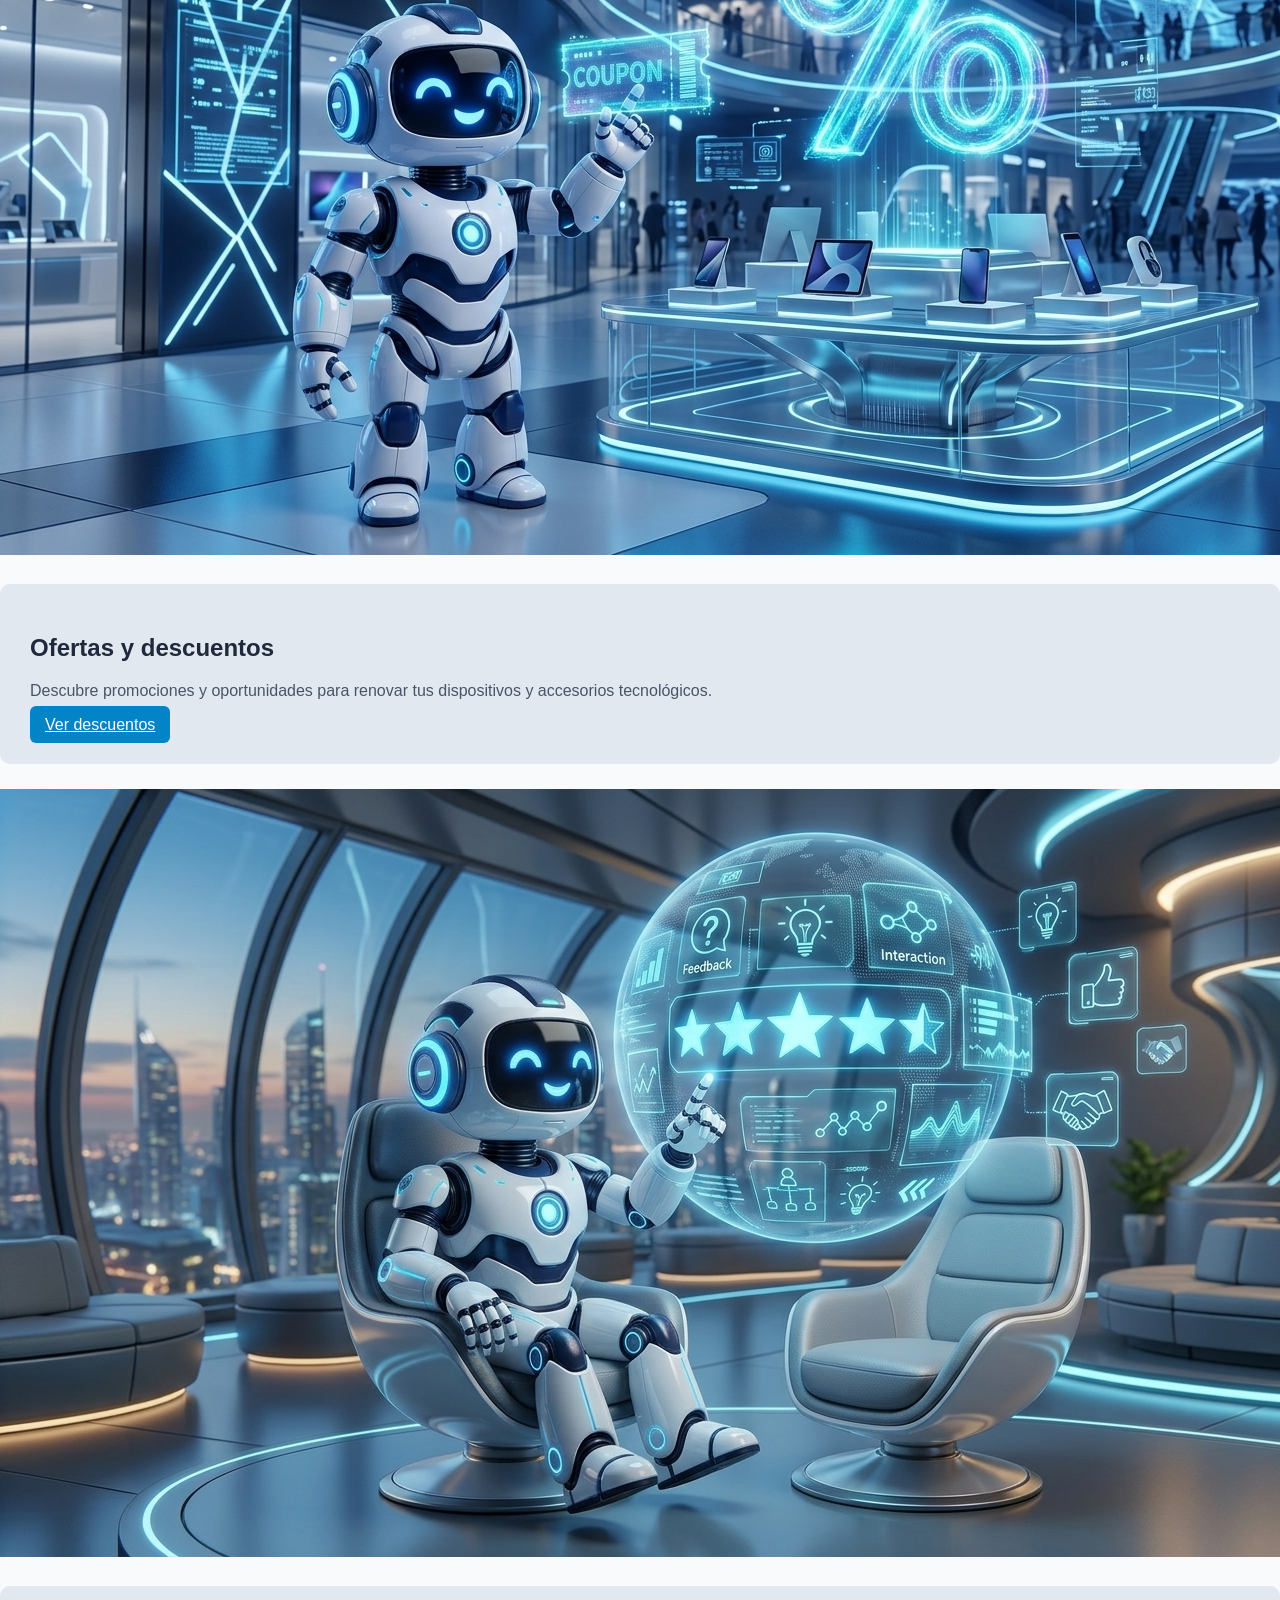
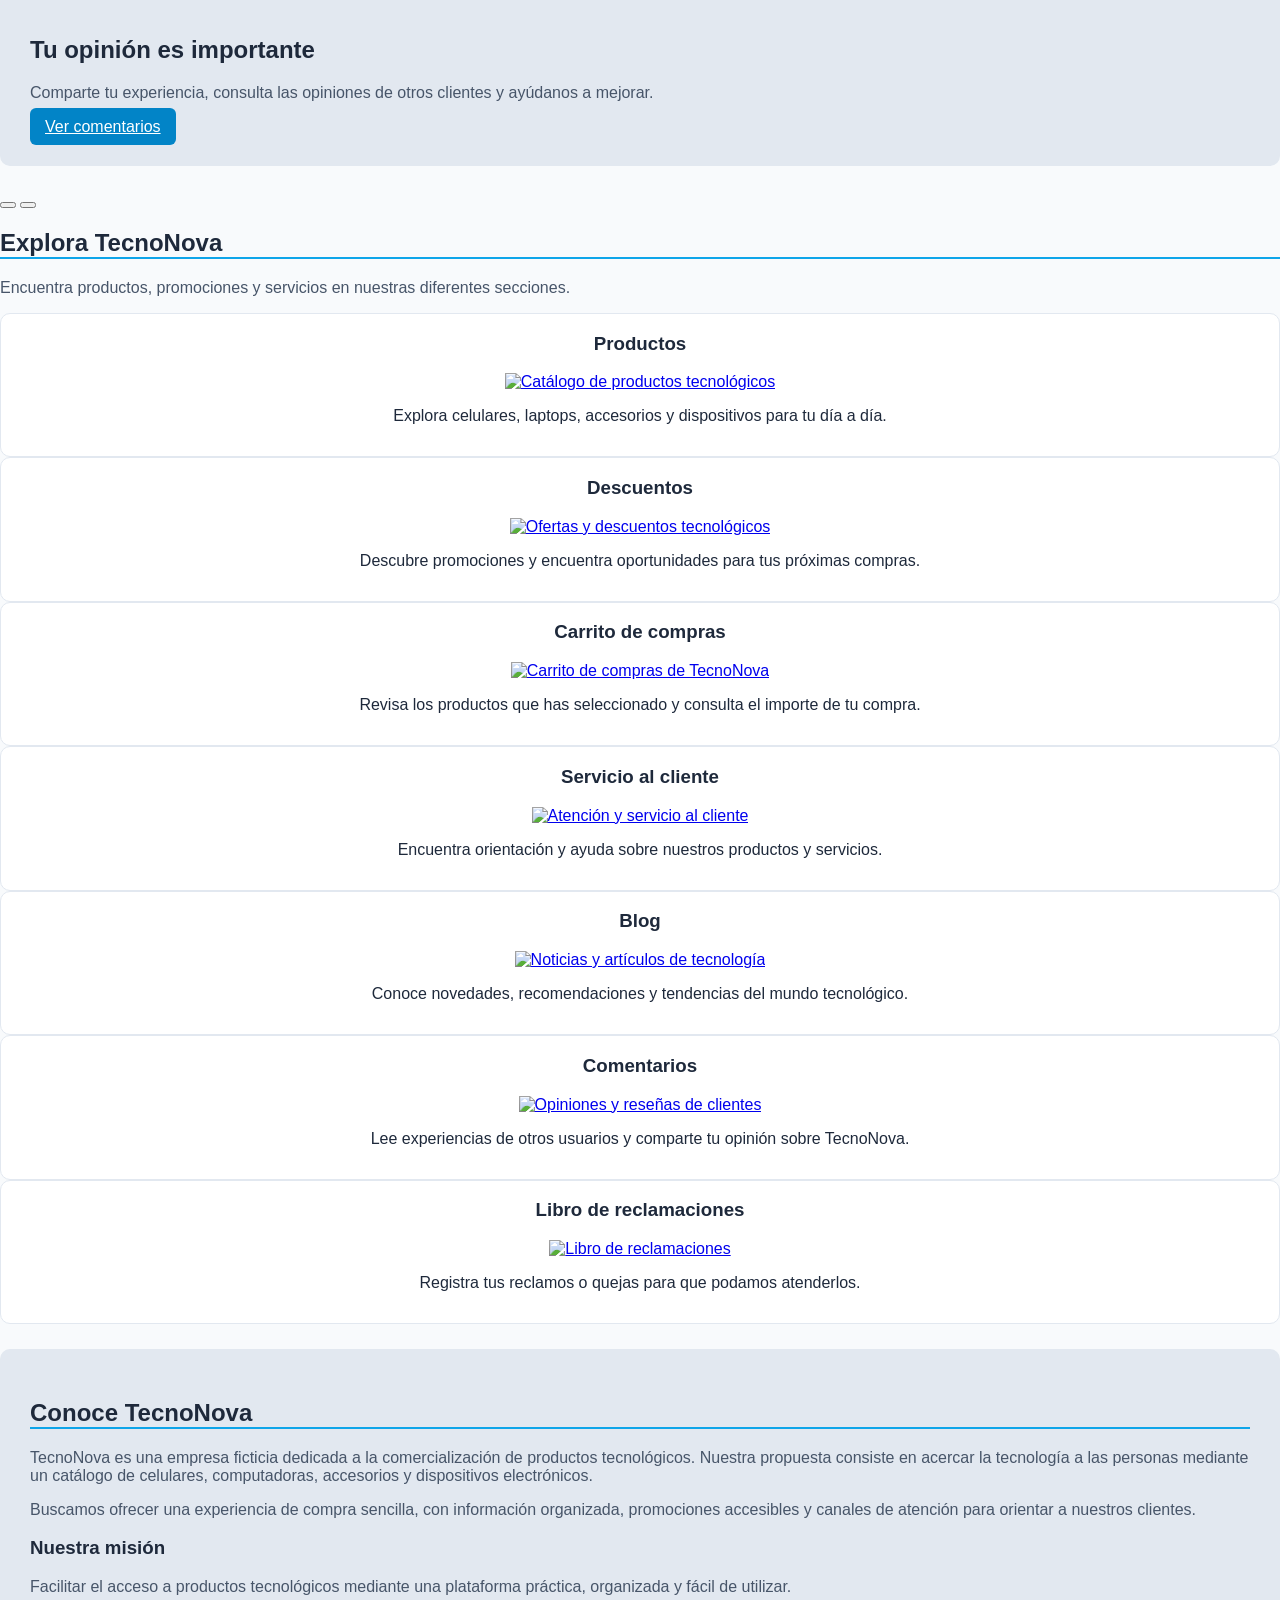
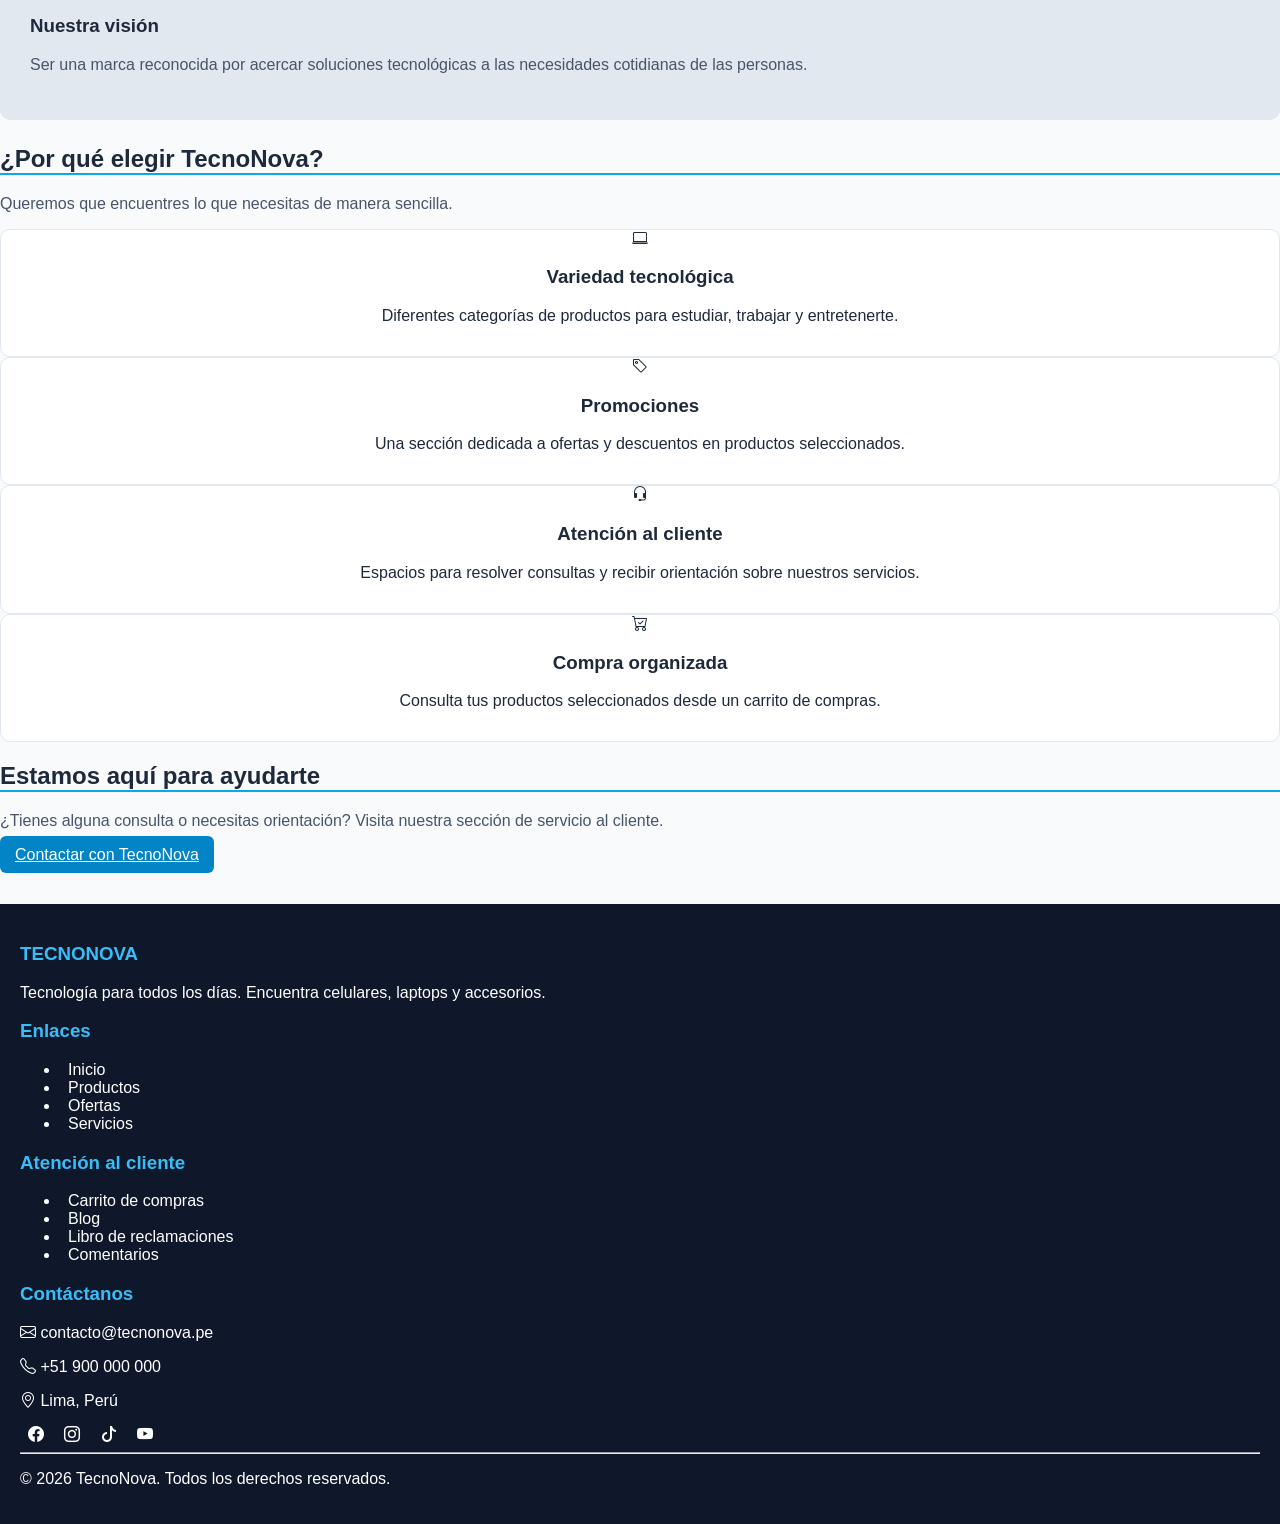
==== commit ccb16828: "Reparar carga de componentes" ====
--- a/index.html
+++ b/index.html
@@ -21,32 +21,26 @@
 
         <section aria-label="Presentación principal de TecnoNova">
 
-            <div id="grhtCarousel" class="carousel slide" data-bs-ride="carousel" data-bs-interval="5000">
-
-                <div class="carousel-indicators">
-                    <button type="button" data-bs-target="#grhtCarousel" data-bs-slide-to="0" class="active" aria-current="true" aria-label="Productos"></button>
-                    <button type="button" data-bs-target="#grhtCarousel" data-bs-slide-to="1" aria-label="Descuentos"></button>
-                    <button type="button" data-bs-target="#grhtCarousel" data-bs-slide-to="2" aria-label="Comentarios"></button>
-                </div>
+            <div id="grhtCarousel" class="carousel carousel-overlay slide" data-bs-autoplay="true" data-bs-interval="5000">
 
                 <div class="carousel-inner">
 
                     <article class="carousel-item active">
 
-                        <div class="vh-100 d-flex align-items-center bg-dark">
-                            <img src="visual/products.jpg" class="img-fluid" alt="Variedad de productos tecnológicos">
-                        </div>
-
-                        <div class="carousel-caption">
-                            <div class="container-fluid text-white">
-                                <div class="row align-items-center">
-                                    <div class="col-12 md:col-7">
-                                        <div class="grht-presentation">
-                                            <h1>La tecnología que necesitas, en un solo lugar</h1>
-                                            <p class="grht-text">
-                                                Explora nuestra variedad de celulares, laptops, accesorios y dispositivos tecnológicos para cada necesidad.
-                                            </p>
-                                            <a href="products.html" class="btn-solid">Ver productos</a>
+                        <div class="vh-100 position-relative">
+                            <img src="visual/products.jpg" class="w-100 h-100 object-fit-cover" alt="Variedad de productos tecnológicos">
+
+                            <div class="position-absolute top-50 start-0 w-100 translate-middle-y">
+                                <div class="container-fluid">
+                                    <div class="row align-items-center">
+                                        <div class="col-12 md:col-7">
+                                            <div class="grht-presentation">
+                                                <h1>La tecnología que necesitas, en un solo lugar</h1>
+                                                <p class="grht-text">
+                                                    Explora nuestra variedad de celulares, laptops, accesorios y dispositivos tecnológicos para cada necesidad.
+                                                </p>
+                                                <a href="products.html" class="btn-solid">Ver productos</a>
+                                            </div>
                                         </div>
                                     </div>
                                 </div>
@@ -57,20 +51,20 @@
 
                     <article class="carousel-item">
 
-                        <div class="vh-100 d-flex align-items-center bg-dark">
-                            <img src="visual/discounts.jpg" class="img-fluid" alt="Productos tecnológicos en promoción">
-                        </div>
-
-                        <div class="carousel-caption">
-                            <div class="container-fluid text-white">
-                                <div class="row align-items-center">
-                                    <div class="col-12 md:col-7">
-                                        <div class="grht-presentation">
-                                            <h2>Ofertas y descuentos</h2>
-                                            <p class="grht-text">
-                                                Descubre promociones y oportunidades para renovar tus dispositivos y accesorios tecnológicos.
-                                            </p>
-                                            <a href="discounts.html" class="btn-solid">Ver descuentos</a>
+                        <div class="vh-100 position-relative">
+                            <img src="visual/discounts.jpg" class="w-100 h-100 object-fit-cover" alt="Productos tecnológicos en promoción">
+
+                            <div class="position-absolute top-50 start-0 w-100 translate-middle-y">
+                                <div class="container-fluid">
+                                    <div class="row align-items-center">
+                                        <div class="col-12 md:col-7">
+                                            <div class="grht-presentation">
+                                                <h2>Ofertas y descuentos</h2>
+                                                <p class="grht-text">
+                                                    Descubre promociones y oportunidades para renovar tus dispositivos y accesorios tecnológicos.
+                                                </p>
+                                                <a href="discounts.html" class="btn-solid">Ver descuentos</a>
+                                            </div>
                                         </div>
                                     </div>
                                 </div>
@@ -81,20 +75,20 @@
 
                     <article class="carousel-item">
 
-                        <div class="vh-100 d-flex align-items-center bg-dark">
-                            <img src="visual/comments.jpg" class="img-fluid" alt="Opiniones de clientes de TecnoNova">
-                        </div>
-
-                        <div class="carousel-caption">
-                            <div class="container-fluid text-white">
-                                <div class="row align-items-center">
-                                    <div class="col-12 md:col-7">
-                                        <div class="grht-presentation">
-                                            <h2>Tu opinión es importante</h2>
-                                            <p class="grht-text">
-                                                Comparte tu experiencia, consulta las opiniones de otros clientes y ayúdanos a mejorar.
-                                            </p>
-                                            <a href="comments.html" class="btn-solid">Ver comentarios</a>
+                        <div class="vh-100 position-relative">
+                            <img src="visual/comments.jpg" class="w-100 h-100 object-fit-cover" alt="Opiniones de clientes de TecnoNova">
+
+                            <div class="position-absolute top-50 start-0 w-100 translate-middle-y">
+                                <div class="container-fluid">
+                                    <div class="row align-items-center">
+                                        <div class="col-12 md:col-7">
+                                            <div class="grht-presentation">
+                                                <h2>Tu opinión es importante</h2>
+                                                <p class="grht-text">
+                                                    Comparte tu experiencia, consulta las opiniones de otros clientes y ayúdanos a mejorar.
+                                                </p>
+                                                <a href="comments.html" class="btn-solid">Ver comentarios</a>
+                                            </div>
                                         </div>
                                     </div>
                                 </div>
@@ -105,15 +99,19 @@
 
                 </div>
 
-                <button class="carousel-control-prev" type="button" data-bs-target="#grhtCarousel" data-bs-slide="prev">
-                    <span class="carousel-control-prev-icon" aria-hidden="true"></span>
-                    <span class="visually-hidden">Anterior</span>
-                </button>
-
-                <button class="carousel-control-next" type="button" data-bs-target="#grhtCarousel" data-bs-slide="next">
-                    <span class="carousel-control-next-icon" aria-hidden="true"></span>
-                    <span class="visually-hidden">Siguiente</span>
-                </button>
+                <div class="carousel-overlay-controls">
+                    <div class="d-flex justify-content-between align-items-center w-100 px-3">
+
+                        <button class="btn-icon btn-sm btn-subtle theme-secondary" type="button" data-bs-target="#grhtCarousel" data-bs-slide="prev" aria-label="Diapositiva anterior">
+                            <span class="carousel-icon-prev" aria-hidden="true"></span>
+                        </button>
+
+                        <button class="btn-icon btn-sm btn-subtle theme-secondary" type="button" data-bs-target="#grhtCarousel" data-bs-slide="next" aria-label="Diapositiva siguiente">
+                            <span class="carousel-icon-next" aria-hidden="true"></span>
+                        </button>
+
+                    </div>
+                </div>
 
             </div>
 
--- a/css/styles.css
+++ b/css/styles.css
@@ -1,4 +1,3 @@
-
 body {
     margin: 0;
     font-family: Arial, sans-serif;
@@ -6,26 +5,28 @@
     background-color: #f8fafc;
 }
 
-header, footer {
+#header header,
+#footer footer {
     padding: 20px;
     background-color: #0f172a;
     color: white;
 }
 
-header {
+#header header {
     text-align: center;
 }
 
-header img {
+#header header img {
     max-height: 65px;
 }
 
-header input {
+#header header input {
     width: 75%;
     padding: 9px;
 }
 
-header button, .btn-solid {
+#header header button,
+.btn-solid {
     padding: 10px 15px;
     border: none;
     border-radius: 6px;
@@ -34,17 +35,36 @@
     cursor: pointer;
 }
 
-header .bi {
+#header header .bi {
     font-size: 35px;
 }
 
-header a, footer a {
+#header header a.fs-1 {
+    font-size: 50px !important;
+}
+
+#header header a,
+#footer footer a {
     margin: 8px;
     color: white;
     text-decoration: none;
 }
 
-nav {
+#header header a:hover,
+#footer footer a:hover,
+#navbar nav a:hover {
+    color: #38bdf8;
+}
+
+#footer footer {
+    margin-top: 40px;
+}
+
+#footer footer h3 {
+    color: #38bdf8;
+}
+
+#navbar nav {
     padding: 15px;
     background-color: #1e293b;
     text-align: center;
@@ -66,12 +86,6 @@
     text-decoration: none;
 }
 
-.grht-txtlist a:hover,
-header a:hover,
-footer a:hover {
-    color: #38bdf8;
-}
-
 .grht-presentation {
     padding: 30px;
     margin: 25px 0;
@@ -85,6 +99,13 @@
 
 .grht-subtitles {
     border-bottom: 2px solid #0ea5e9;
+}
+
+.grht-hero {
+    min-height: 600px;
+    background-image: url("../visual/Robot futurista presenta tecnología neón.jpg");
+    background-position: center;
+    background-size: cover;
 }
 
 .grht-card,
@@ -143,19 +164,4 @@
 .grht-cart-remove {
     background-color: #fee2e2;
     color: #b91c1c;
-}
-
-footer {
-    margin-top: 40px;
-}
-
-footer h3 {
-    color: #38bdf8;
-}
-
-.grht-hero {
-    min-height: 600px;
-    background-image: url("../visual/Robot futurista presenta tecnología neón.jpg");
-    background-position: center;
-    background-size: cover;
-}
+}
